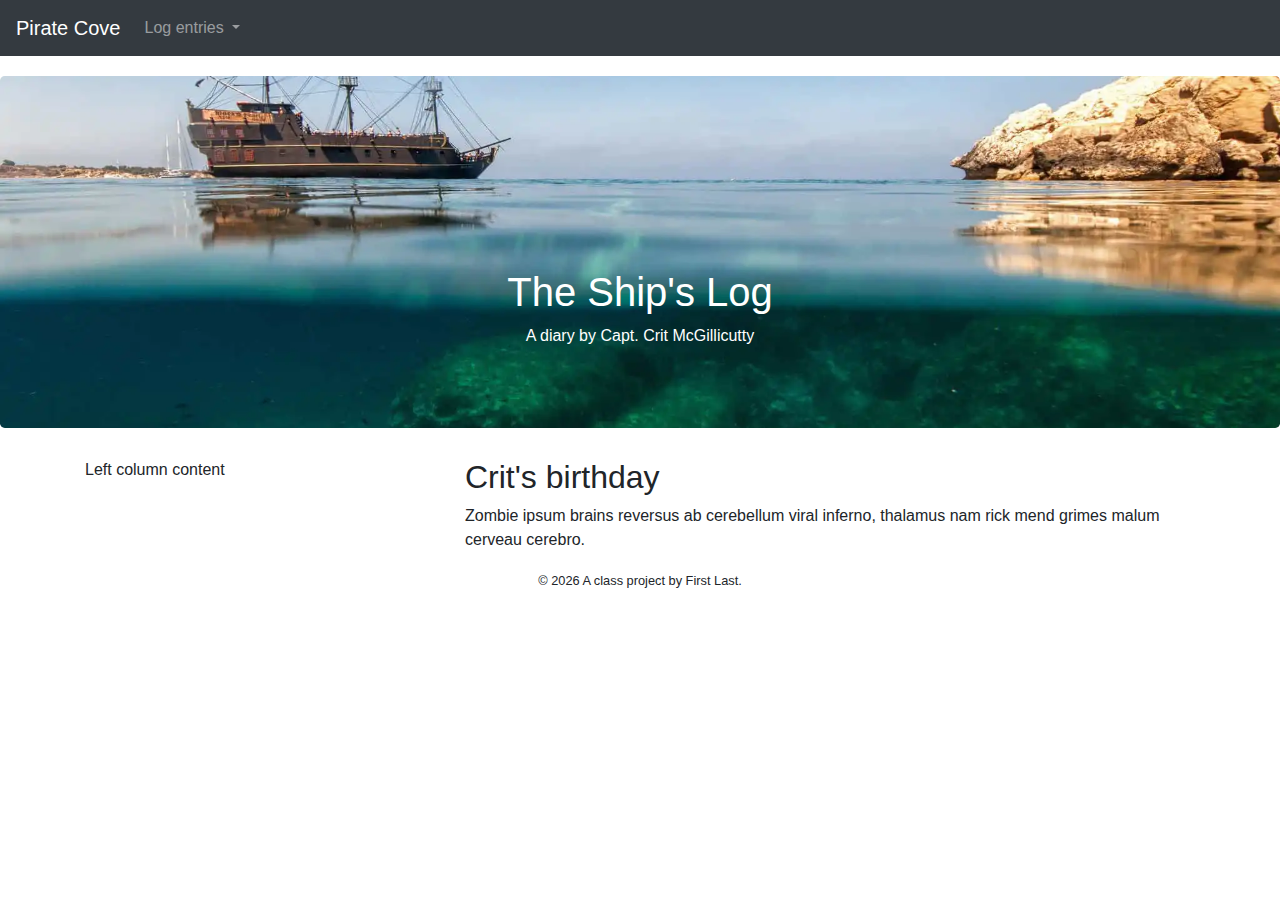
==== docs/2018-10-18.html @ 6e1b01db "in class" ====
<!doctype html>
<html lang="en">
<!-- A Intro to Coding for Journalists class project -->
<head>
  <title>Pirate Cove | Oct. 18, 2018</title> 
  <meta name="description" content="Default description, this is what shows up when you Google a page.">
  <meta charset="utf-8">
  <meta http-equiv="X-UA-Compatible" content="IE=edge" />
  <meta name="viewport" content="width=device-width, initial-scale=1, maximum-scale=1">
  <link rel="stylesheet" href="css/main.css">
</head>
<body>
  <nav class="navbar navbar-expand-lg navbar-dark bg-dark">
  <a class="navbar-brand" href="index.html">Pirate Cove</a>
  <button class="navbar-toggler" type="button" data-toggle="collapse" data-target="#navbarNavDropdown" aria-controls="navbarNavDropdown" aria-expanded="false" aria-label="Toggle navigation">
    <span class="navbar-toggler-icon"></span>
  </button>
  <div class="collapse navbar-collapse" id="navbarNavDropdown">
    <ul class="navbar-nav">
      <li class="nav-item dropdown">
        <a class="nav-link dropdown-toggle" href="#" id="navbarDropdownMenuLink" role="button" data-toggle="dropdown" aria-haspopup="true" aria-expanded="false">
          Log entries
        </a>
        <div class="dropdown-menu" aria-labelledby="navbarDropdownMenuLink">
          <a class="dropdown-item" href="2018-10-18.html">Oct. 18</a>
          <a class="dropdown-item" href="2018-10-19.html">Oct. 19</a>
          <a class="dropdown-item" href="2018-10-20.html">Oct. 20</a>
        </div>
      </li>
    </ul>
  </div>
</nav>

  <div class="jumbotron banner text-center">
  <h1>The Ship's Log</h1>
  <p>A diary by Capt. Crit McGillicutty</p> 
</div>

  
<article class="container">
  <div class="row">
    <div class="col-sm-4 left-rail">
      
  <p>Left column content</p>

    </div>
    <div class="col-sm-8">
      
  <h2>Crit's birthday</h2>
  <p>Zombie ipsum brains reversus ab cerebellum viral inferno, thalamus nam rick mend grimes malum cerveau cerebro.</p>


    </div>
  </div>
</article>


  <p id="legal" class="center-block text-center">
  <small>&copy; <span class="copyright-year"></span>
  A class project by First Last.
</p>


  <script src="js/jquery.js"></script>
  <script src="js/popper.js"></script>
  <script src="js/bootstrap.js"></script>
  <script src="js/scripts.js"></script>
</body>
</html>
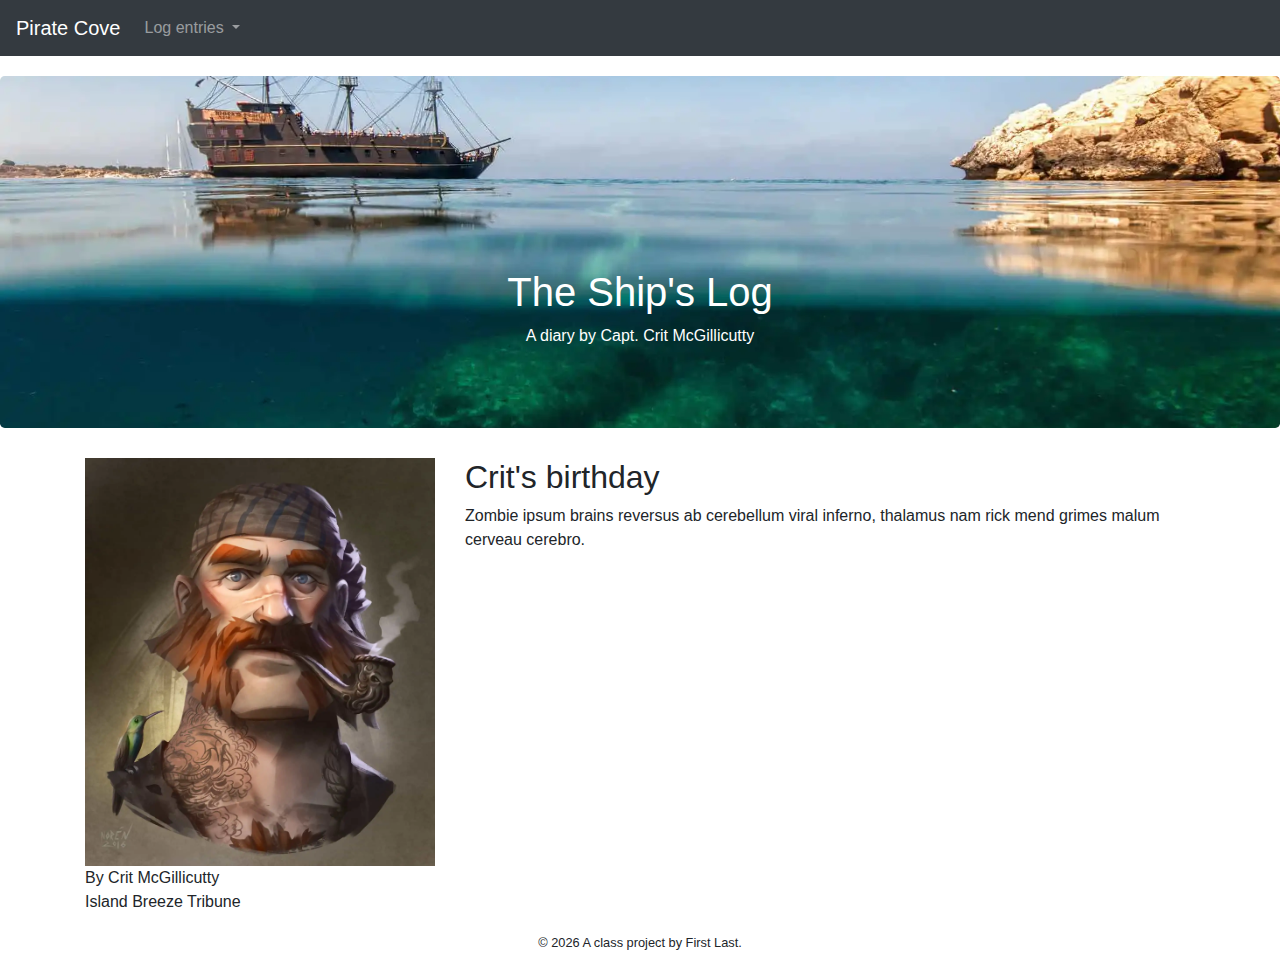
==== commit 15a74796: "in class" ====
--- a/docs/2018-10-18.html
+++ b/docs/2018-10-18.html
@@ -41,8 +41,10 @@
   <div class="row">
     <div class="col-sm-4 left-rail">
       
-  <p>Left column content</p>
-
+        <img src="img/pirate.jpg" alt="pirate character" class="img-fluid">
+        <p class="byline">By Crit McGillicutty<br>
+        <span>Island Breeze Tribune</span></p>
+      
     </div>
     <div class="col-sm-8">
       
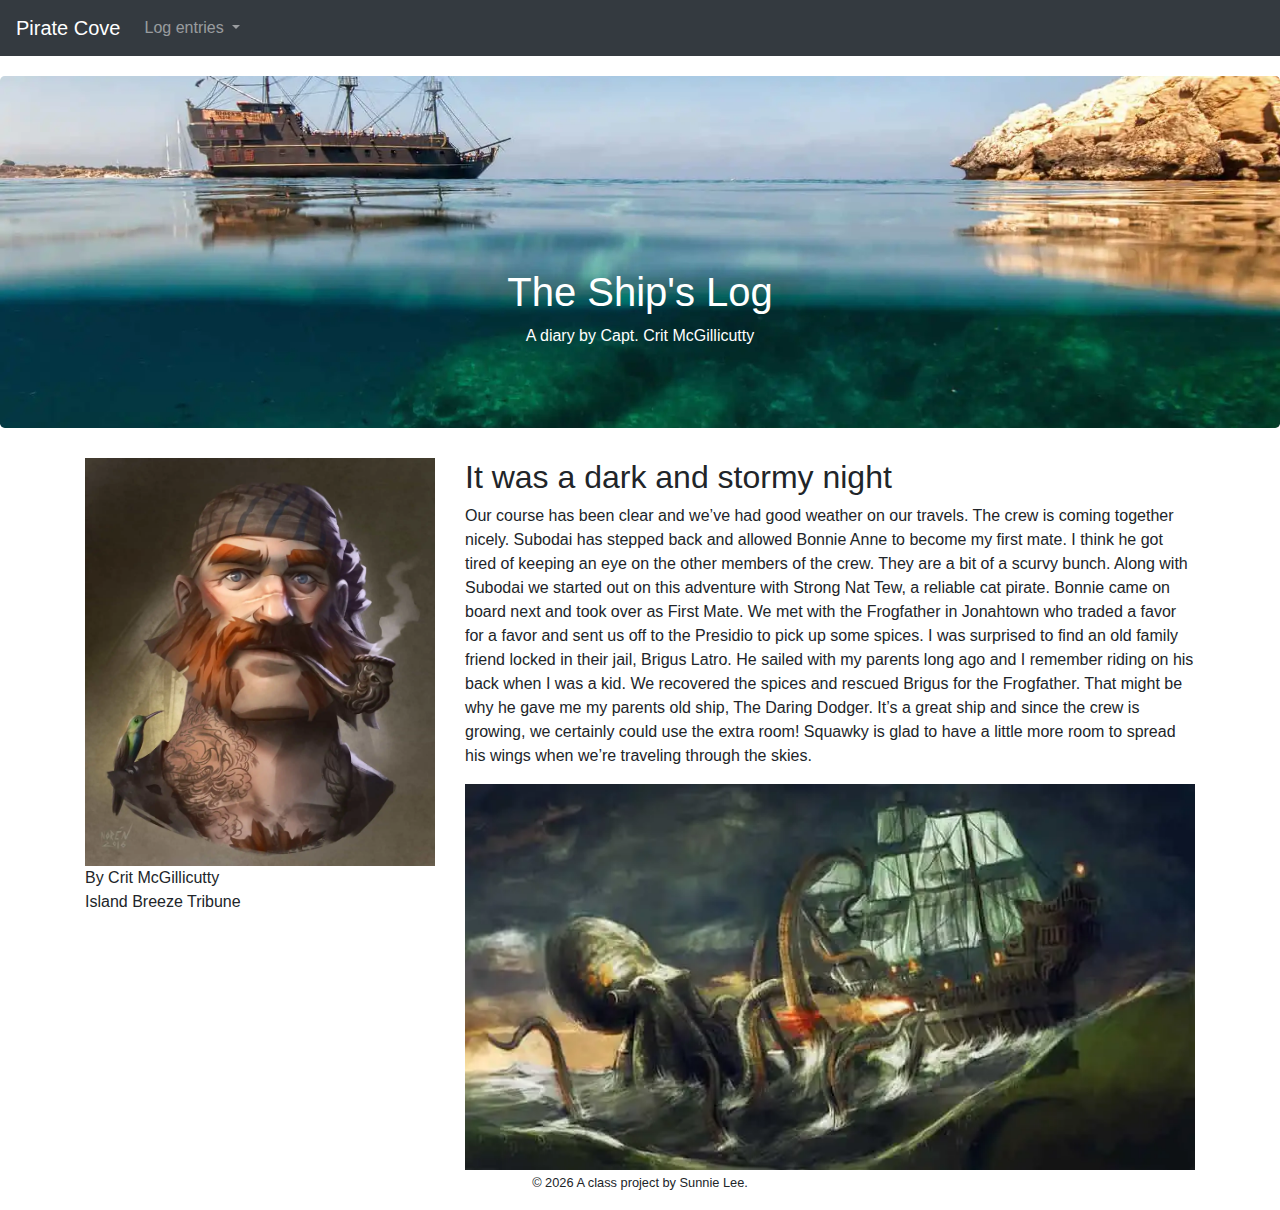
==== commit cb7c286d: "finished" ====
--- a/docs/2018-10-18.html
+++ b/docs/2018-10-18.html
@@ -2,7 +2,7 @@
 <html lang="en">
 <!-- A Intro to Coding for Journalists class project -->
 <head>
-  <title>Pirate Cove | Oct. 18, 2018</title> 
+  <title>Pirate Cove | It was a dark and stormy night</title> 
   <meta name="description" content="Default description, this is what shows up when you Google a page.">
   <meta charset="utf-8">
   <meta http-equiv="X-UA-Compatible" content="IE=edge" />
@@ -48,8 +48,9 @@
     </div>
     <div class="col-sm-8">
       
-  <h2>Crit's birthday</h2>
-  <p>Zombie ipsum brains reversus ab cerebellum viral inferno, thalamus nam rick mend grimes malum cerveau cerebro.</p>
+  <h2>It was a dark and stormy night</h2>
+  <p>Our course has been clear and we’ve had good weather on our travels. The crew is coming together nicely. Subodai has stepped back and allowed Bonnie Anne to become my first mate. I think he got tired of keeping an eye on the other members of the crew. They are a bit of a scurvy bunch. Along with Subodai we started out on this adventure with Strong Nat Tew, a reliable cat pirate. Bonnie came on board next and took over as First Mate. We met with the Frogfather in Jonahtown who traded a favor for a favor and sent us off to the Presidio to pick up some spices. I was surprised to find an old family friend locked in their jail, Brigus Latro. He sailed with my parents long ago and I remember riding on his back when I was a kid. We recovered the spices and rescued Brigus for the Frogfather. That might be why he gave me my parents old ship, The Daring Dodger. It’s a great ship and since the crew is growing, we certainly could use the extra room!  Squawky is glad to have a little more room to spread his wings when we’re traveling through the skies.</p>
+  <img src="img/kraken01.jpg" alt="green kraken" class="img-fluid">
 
 
     </div>
@@ -59,7 +60,7 @@
 
   <p id="legal" class="center-block text-center">
   <small>&copy; <span class="copyright-year"></span>
-  A class project by First Last.
+  A class project by Sunnie Lee.
 </p>
 
 
--- a/docs/css/main.css
+++ b/docs/css/main.css
@@ -4,4 +4,4 @@
  * Copyright 2011-2019 Twitter, Inc.
  * Licensed under MIT (https://github.com/twbs/bootstrap/blob/master/LICENSE)
  */:root{--blue:#007bff;--indigo:#6610f2;--purple:#6f42c1;--pink:#e83e8c;--red:#dc3545;--orange:#fd7e14;--yellow:#ffc107;--green:#28a745;--teal:#20c997;--cyan:#17a2b8;--white:#fff;--gray:#6c757d;--gray-dark:#343a40;--primary:#007bff;--secondary:#6c757d;--success:#28a745;--info:#17a2b8;--warning:#ffc107;--danger:#dc3545;--light:#f8f9fa;--dark:#343a40;--breakpoint-xs:0;--breakpoint-sm:576px;--breakpoint-md:768px;--breakpoint-lg:992px;--breakpoint-xl:1200px;--font-family-sans-serif:-apple-system,BlinkMacSystemFont,"Segoe UI",Roboto,"Helvetica Neue",Arial,"Noto Sans",sans-serif,"Apple Color Emoji","Segoe UI Emoji","Segoe UI Symbol","Noto Color Emoji";--font-family-monospace:SFMono-Regular,Menlo,Monaco,Consolas,"Liberation Mono","Courier New",monospace}*,:after,:before{box-sizing:border-box}html{font-family:sans-serif;line-height:1.15;-webkit-text-size-adjust:100%;-webkit-tap-highlight-color:rgba(0,0,0,0)}article,aside,figcaption,figure,footer,header,hgroup,main,nav,section{display:block}body{margin:0;font-family:-apple-system,BlinkMacSystemFont,Segoe UI,Roboto,Helvetica Neue,Arial,Noto Sans,sans-serif;font-size:1rem;font-weight:400;line-height:1.5;color:#212529;text-align:left;background-color:#fff}[tabindex="-1"]:focus{outline:0!important}hr{box-sizing:content-box;height:0;overflow:visible}h1,h2,h3,h4,h5,h6{margin-top:0;margin-bottom:.5rem}p{margin-top:0;margin-bottom:1rem}abbr[data-original-title],abbr[title]{text-decoration:underline;-webkit-text-decoration:underline dotted;-moz-text-decoration:underline dotted;text-decoration:underline dotted;cursor:help;border-bottom:0;text-decoration-skip-ink:none}address{font-style:normal;line-height:inherit}address,dl,ol,ul{margin-bottom:1rem}dl,ol,ul{margin-top:0}ol ol,ol ul,ul ol,ul ul{margin-bottom:0}dt{font-weight:700}dd{margin-bottom:.5rem;margin-left:0}blockquote{margin:0 0 1rem}b,strong{font-weight:bolder}small{font-size:80%}sub,sup{position:relative;font-size:75%;line-height:0;vertical-align:baseline}sub{bottom:-.25em}sup{top:-.5em}a{color:#007bff;text-decoration:none;background-color:transparent}a:hover{color:#0056b3;text-decoration:underline}a:not([href]):not([tabindex]),a:not([href]):not([tabindex]):focus,a:not([href]):not([tabindex]):hover{color:inherit;text-decoration:none}a:not([href]):not([tabindex]):focus{outline:0}code,kbd,pre,samp{font-family:SFMono-Regular,Menlo,Monaco,Consolas,Liberation Mono,Courier New,monospace;font-size:1em}pre{margin-top:0;margin-bottom:1rem;overflow:auto}figure{margin:0 0 1rem}img{border-style:none}img,svg{vertical-align:middle}svg{overflow:hidden}table{border-collapse:collapse}caption{padding-top:.75rem;padding-bottom:.75rem;color:#6c757d;text-align:left;caption-side:bottom}th{text-align:inherit}label{display:inline-block;margin-bottom:.5rem}button{border-radius:0}button:focus{outline:1px dotted;outline:5px auto -webkit-focus-ring-color}button,input,optgroup,select,textarea{margin:0;font-family:inherit;font-size:inherit;line-height:inherit}button,input{overflow:visible}button,select{text-transform:none}select{word-wrap:normal}[type=button],[type=reset],[type=submit],button{-webkit-appearance:button}[type=button]:not(:disabled),[type=reset]:not(:disabled),[type=submit]:not(:disabled),button:not(:disabled){cursor:pointer}[type=button]::-moz-focus-inner,[type=reset]::-moz-focus-inner,[type=submit]::-moz-focus-inner,button::-moz-focus-inner{padding:0;border-style:none}input[type=checkbox],input[type=radio]{box-sizing:border-box;padding:0}input[type=date],input[type=datetime-local],input[type=month],input[type=time]{-webkit-appearance:listbox}textarea{overflow:auto;resize:vertical}fieldset{min-width:0;padding:0;margin:0;border:0}legend{display:block;width:100%;max-width:100%;padding:0;margin-bottom:.5rem;font-size:1.5rem;line-height:inherit;color:inherit;white-space:normal}progress{vertical-align:baseline}[type=number]::-webkit-inner-spin-button,[type=number]::-webkit-outer-spin-button{height:auto}[type=search]{outline-offset:-2px;-webkit-appearance:none}[type=search]::-webkit-search-decoration{-webkit-appearance:none}::-webkit-file-upload-button{font:inherit;-webkit-appearance:button}output{display:inline-block}summary{display:list-item;cursor:pointer}template{display:none}[hidden]{display:none!important}.h1,.h2,.h3,.h4,.h5,.h6,h1,h2,h3,h4,h5,h6{margin-bottom:.5rem;font-weight:500;line-height:1.2}.h1,h1{font-size:2.5rem}.h2,h2{font-size:2rem}.h3,h3{font-size:1.75rem}.h4,h4{font-size:1.5rem}.h5,h5{font-size:1.25rem}.h6,h6{font-size:1rem}.lead{font-size:1.25rem;font-weight:300}.display-1{font-size:6rem}.display-1,.display-2{font-weight:300;line-height:1.2}.display-2{font-size:5.5rem}.display-3{font-size:4.5rem}.display-3,.display-4{font-weight:300;line-height:1.2}.display-4{font-size:3.5rem}hr{margin-top:1rem;margin-bottom:1rem;border:0;border-top:1px solid rgba(0,0,0,.1)}.small,small{font-size:80%;font-weight:400}.mark,mark{padding:.2em;background-color:#fcf8e3}.list-inline,.list-unstyled{padding-left:0;list-style:none}.list-inline-item{display:inline-block}.list-inline-item:not(:last-child){margin-right:.5rem}.initialism{font-size:90%;text-transform:uppercase}.blockquote{margin-bottom:1rem;font-size:1.25rem}.blockquote-footer{display:block;font-size:80%;color:#6c757d}.blockquote-footer:before{content:"\2014\00A0"}.img-fluid,.img-thumbnail{max-width:100%;height:auto}.img-thumbnail{padding:.25rem;background-color:#fff;border:1px solid #dee2e6;border-radius:.25rem}.figure{display:inline-block}.figure-img{margin-bottom:.5rem;line-height:1}.figure-caption{font-size:90%;color:#6c757d}code{font-size:87.5%;color:#e83e8c;word-break:break-word}a>code{color:inherit}kbd{padding:.2rem .4rem;font-size:87.5%;color:#fff;background-color:#212529;border-radius:.2rem}kbd kbd{padding:0;font-size:100%;font-weight:700}pre{display:block;font-size:87.5%;color:#212529}pre code{font-size:inherit;color:inherit;word-break:normal}.pre-scrollable{max-height:340px;overflow-y:scroll}.container{width:100%;padding-right:15px;padding-left:15px;margin-right:auto;margin-left:auto}@media (min-width:576px){.container{max-width:540px}}@media (min-width:768px){.container{max-width:720px}}@media (min-width:992px){.container{max-width:960px}}@media (min-width:1200px){.container{max-width:1140px}}.container-fluid{width:100%;padding-right:15px;padding-left:15px;margin-right:auto;margin-left:auto}.row{display:-ms-flexbox;display:flex;-ms-flex-wrap:wrap;flex-wrap:wrap;margin-right:-15px;margin-left:-15px}.no-gutters{margin-right:0;margin-left:0}.no-gutters>.col,.no-gutters>[class*=col-]{padding-right:0;padding-left:0}.col,.col-1,.col-2,.col-3,.col-4,.col-5,.col-6,.col-7,.col-8,.col-9,.col-10,.col-11,.col-12,.col-auto,.col-lg,.col-lg-1,.col-lg-2,.col-lg-3,.col-lg-4,.col-lg-5,.col-lg-6,.col-lg-7,.col-lg-8,.col-lg-9,.col-lg-10,.col-lg-11,.col-lg-12,.col-lg-auto,.col-md,.col-md-1,.col-md-2,.col-md-3,.col-md-4,.col-md-5,.col-md-6,.col-md-7,.col-md-8,.col-md-9,.col-md-10,.col-md-11,.col-md-12,.col-md-auto,.col-sm,.col-sm-1,.col-sm-2,.col-sm-3,.col-sm-4,.col-sm-5,.col-sm-6,.col-sm-7,.col-sm-8,.col-sm-9,.col-sm-10,.col-sm-11,.col-sm-12,.col-sm-auto,.col-xl,.col-xl-1,.col-xl-2,.col-xl-3,.col-xl-4,.col-xl-5,.col-xl-6,.col-xl-7,.col-xl-8,.col-xl-9,.col-xl-10,.col-xl-11,.col-xl-12,.col-xl-auto{position:relative;width:100%;padding-right:15px;padding-left:15px}.col{-ms-flex-preferred-size:0;flex-basis:0;-ms-flex-positive:1;flex-grow:1;max-width:100%}.col-auto{-ms-flex:0 0 auto;flex:0 0 auto;width:auto;max-width:100%}.col-1{-ms-flex:0 0 8.33333%;flex:0 0 8.33333%;max-width:8.33333%}.col-2{-ms-flex:0 0 16.66667%;flex:0 0 16.66667%;max-width:16.66667%}.col-3{-ms-flex:0 0 25%;flex:0 0 25%;max-width:25%}.col-4{-ms-flex:0 0 33.33333%;flex:0 0 33.33333%;max-width:33.33333%}.col-5{-ms-flex:0 0 41.66667%;flex:0 0 41.66667%;max-width:41.66667%}.col-6{-ms-flex:0 0 50%;flex:0 0 50%;max-width:50%}.col-7{-ms-flex:0 0 58.33333%;flex:0 0 58.33333%;max-width:58.33333%}.col-8{-ms-flex:0 0 66.66667%;flex:0 0 66.66667%;max-width:66.66667%}.col-9{-ms-flex:0 0 75%;flex:0 0 75%;max-width:75%}.col-10{-ms-flex:0 0 83.33333%;flex:0 0 83.33333%;max-width:83.33333%}.col-11{-ms-flex:0 0 91.66667%;flex:0 0 91.66667%;max-width:91.66667%}.col-12{-ms-flex:0 0 100%;flex:0 0 100%;max-width:100%}.order-first{-ms-flex-order:-1;order:-1}.order-last{-ms-flex-order:13;order:13}.order-0{-ms-flex-order:0;order:0}.order-1{-ms-flex-order:1;order:1}.order-2{-ms-flex-order:2;order:2}.order-3{-ms-flex-order:3;order:3}.order-4{-ms-flex-order:4;order:4}.order-5{-ms-flex-order:5;order:5}.order-6{-ms-flex-order:6;order:6}.order-7{-ms-flex-order:7;order:7}.order-8{-ms-flex-order:8;order:8}.order-9{-ms-flex-order:9;order:9}.order-10{-ms-flex-order:10;order:10}.order-11{-ms-flex-order:11;order:11}.order-12{-ms-flex-order:12;order:12}.offset-1{margin-left:8.33333%}.offset-2{margin-left:16.66667%}.offset-3{margin-left:25%}.offset-4{margin-left:33.33333%}.offset-5{margin-left:41.66667%}.offset-6{margin-left:50%}.offset-7{margin-left:58.33333%}.offset-8{margin-left:66.66667%}.offset-9{margin-left:75%}.offset-10{margin-left:83.33333%}.offset-11{margin-left:91.66667%}@media (min-width:576px){.col-sm{-ms-flex-preferred-size:0;flex-basis:0;-ms-flex-positive:1;flex-grow:1;max-width:100%}.col-sm-auto{-ms-flex:0 0 auto;flex:0 0 auto;width:auto;max-width:100%}.col-sm-1{-ms-flex:0 0 8.33333%;flex:0 0 8.33333%;max-width:8.33333%}.col-sm-2{-ms-flex:0 0 16.66667%;flex:0 0 16.66667%;max-width:16.66667%}.col-sm-3{-ms-flex:0 0 25%;flex:0 0 25%;max-width:25%}.col-sm-4{-ms-flex:0 0 33.33333%;flex:0 0 33.33333%;max-width:33.33333%}.col-sm-5{-ms-flex:0 0 41.66667%;flex:0 0 41.66667%;max-width:41.66667%}.col-sm-6{-ms-flex:0 0 50%;flex:0 0 50%;max-width:50%}.col-sm-7{-ms-flex:0 0 58.33333%;flex:0 0 58.33333%;max-width:58.33333%}.col-sm-8{-ms-flex:0 0 66.66667%;flex:0 0 66.66667%;max-width:66.66667%}.col-sm-9{-ms-flex:0 0 75%;flex:0 0 75%;max-width:75%}.col-sm-10{-ms-flex:0 0 83.33333%;flex:0 0 83.33333%;max-width:83.33333%}.col-sm-11{-ms-flex:0 0 91.66667%;flex:0 0 91.66667%;max-width:91.66667%}.col-sm-12{-ms-flex:0 0 100%;flex:0 0 100%;max-width:100%}.order-sm-first{-ms-flex-order:-1;order:-1}.order-sm-last{-ms-flex-order:13;order:13}.order-sm-0{-ms-flex-order:0;order:0}.order-sm-1{-ms-flex-order:1;order:1}.order-sm-2{-ms-flex-order:2;order:2}.order-sm-3{-ms-flex-order:3;order:3}.order-sm-4{-ms-flex-order:4;order:4}.order-sm-5{-ms-flex-order:5;order:5}.order-sm-6{-ms-flex-order:6;order:6}.order-sm-7{-ms-flex-order:7;order:7}.order-sm-8{-ms-flex-order:8;order:8}.order-sm-9{-ms-flex-order:9;order:9}.order-sm-10{-ms-flex-order:10;order:10}.order-sm-11{-ms-flex-order:11;order:11}.order-sm-12{-ms-flex-order:12;order:12}.offset-sm-0{margin-left:0}.offset-sm-1{margin-left:8.33333%}.offset-sm-2{margin-left:16.66667%}.offset-sm-3{margin-left:25%}.offset-sm-4{margin-left:33.33333%}.offset-sm-5{margin-left:41.66667%}.offset-sm-6{margin-left:50%}.offset-sm-7{margin-left:58.33333%}.offset-sm-8{margin-left:66.66667%}.offset-sm-9{margin-left:75%}.offset-sm-10{margin-left:83.33333%}.offset-sm-11{margin-left:91.66667%}}@media (min-width:768px){.col-md{-ms-flex-preferred-size:0;flex-basis:0;-ms-flex-positive:1;flex-grow:1;max-width:100%}.col-md-auto{-ms-flex:0 0 auto;flex:0 0 auto;width:auto;max-width:100%}.col-md-1{-ms-flex:0 0 8.33333%;flex:0 0 8.33333%;max-width:8.33333%}.col-md-2{-ms-flex:0 0 16.66667%;flex:0 0 16.66667%;max-width:16.66667%}.col-md-3{-ms-flex:0 0 25%;flex:0 0 25%;max-width:25%}.col-md-4{-ms-flex:0 0 33.33333%;flex:0 0 33.33333%;max-width:33.33333%}.col-md-5{-ms-flex:0 0 41.66667%;flex:0 0 41.66667%;max-width:41.66667%}.col-md-6{-ms-flex:0 0 50%;flex:0 0 50%;max-width:50%}.col-md-7{-ms-flex:0 0 58.33333%;flex:0 0 58.33333%;max-width:58.33333%}.col-md-8{-ms-flex:0 0 66.66667%;flex:0 0 66.66667%;max-width:66.66667%}.col-md-9{-ms-flex:0 0 75%;flex:0 0 75%;max-width:75%}.col-md-10{-ms-flex:0 0 83.33333%;flex:0 0 83.33333%;max-width:83.33333%}.col-md-11{-ms-flex:0 0 91.66667%;flex:0 0 91.66667%;max-width:91.66667%}.col-md-12{-ms-flex:0 0 100%;flex:0 0 100%;max-width:100%}.order-md-first{-ms-flex-order:-1;order:-1}.order-md-last{-ms-flex-order:13;order:13}.order-md-0{-ms-flex-order:0;order:0}.order-md-1{-ms-flex-order:1;order:1}.order-md-2{-ms-flex-order:2;order:2}.order-md-3{-ms-flex-order:3;order:3}.order-md-4{-ms-flex-order:4;order:4}.order-md-5{-ms-flex-order:5;order:5}.order-md-6{-ms-flex-order:6;order:6}.order-md-7{-ms-flex-order:7;order:7}.order-md-8{-ms-flex-order:8;order:8}.order-md-9{-ms-flex-order:9;order:9}.order-md-10{-ms-flex-order:10;order:10}.order-md-11{-ms-flex-order:11;order:11}.order-md-12{-ms-flex-order:12;order:12}.offset-md-0{margin-left:0}.offset-md-1{margin-left:8.33333%}.offset-md-2{margin-left:16.66667%}.offset-md-3{margin-left:25%}.offset-md-4{margin-left:33.33333%}.offset-md-5{margin-left:41.66667%}.offset-md-6{margin-left:50%}.offset-md-7{margin-left:58.33333%}.offset-md-8{margin-left:66.66667%}.offset-md-9{margin-left:75%}.offset-md-10{margin-left:83.33333%}.offset-md-11{margin-left:91.66667%}}@media (min-width:992px){.col-lg{-ms-flex-preferred-size:0;flex-basis:0;-ms-flex-positive:1;flex-grow:1;max-width:100%}.col-lg-auto{-ms-flex:0 0 auto;flex:0 0 auto;width:auto;max-width:100%}.col-lg-1{-ms-flex:0 0 8.33333%;flex:0 0 8.33333%;max-width:8.33333%}.col-lg-2{-ms-flex:0 0 16.66667%;flex:0 0 16.66667%;max-width:16.66667%}.col-lg-3{-ms-flex:0 0 25%;flex:0 0 25%;max-width:25%}.col-lg-4{-ms-flex:0 0 33.33333%;flex:0 0 33.33333%;max-width:33.33333%}.col-lg-5{-ms-flex:0 0 41.66667%;flex:0 0 41.66667%;max-width:41.66667%}.col-lg-6{-ms-flex:0 0 50%;flex:0 0 50%;max-width:50%}.col-lg-7{-ms-flex:0 0 58.33333%;flex:0 0 58.33333%;max-width:58.33333%}.col-lg-8{-ms-flex:0 0 66.66667%;flex:0 0 66.66667%;max-width:66.66667%}.col-lg-9{-ms-flex:0 0 75%;flex:0 0 75%;max-width:75%}.col-lg-10{-ms-flex:0 0 83.33333%;flex:0 0 83.33333%;max-width:83.33333%}.col-lg-11{-ms-flex:0 0 91.66667%;flex:0 0 91.66667%;max-width:91.66667%}.col-lg-12{-ms-flex:0 0 100%;flex:0 0 100%;max-width:100%}.order-lg-first{-ms-flex-order:-1;order:-1}.order-lg-last{-ms-flex-order:13;order:13}.order-lg-0{-ms-flex-order:0;order:0}.order-lg-1{-ms-flex-order:1;order:1}.order-lg-2{-ms-flex-order:2;order:2}.order-lg-3{-ms-flex-order:3;order:3}.order-lg-4{-ms-flex-order:4;order:4}.order-lg-5{-ms-flex-order:5;order:5}.order-lg-6{-ms-flex-order:6;order:6}.order-lg-7{-ms-flex-order:7;order:7}.order-lg-8{-ms-flex-order:8;order:8}.order-lg-9{-ms-flex-order:9;order:9}.order-lg-10{-ms-flex-order:10;order:10}.order-lg-11{-ms-flex-order:11;order:11}.order-lg-12{-ms-flex-order:12;order:12}.offset-lg-0{margin-left:0}.offset-lg-1{margin-left:8.33333%}.offset-lg-2{margin-left:16.66667%}.offset-lg-3{margin-left:25%}.offset-lg-4{margin-left:33.33333%}.offset-lg-5{margin-left:41.66667%}.offset-lg-6{margin-left:50%}.offset-lg-7{margin-left:58.33333%}.offset-lg-8{margin-left:66.66667%}.offset-lg-9{margin-left:75%}.offset-lg-10{margin-left:83.33333%}.offset-lg-11{margin-left:91.66667%}}@media (min-width:1200px){.col-xl{-ms-flex-preferred-size:0;flex-basis:0;-ms-flex-positive:1;flex-grow:1;max-width:100%}.col-xl-auto{-ms-flex:0 0 auto;flex:0 0 auto;width:auto;max-width:100%}.col-xl-1{-ms-flex:0 0 8.33333%;flex:0 0 8.33333%;max-width:8.33333%}.col-xl-2{-ms-flex:0 0 16.66667%;flex:0 0 16.66667%;max-width:16.66667%}.col-xl-3{-ms-flex:0 0 25%;flex:0 0 25%;max-width:25%}.col-xl-4{-ms-flex:0 0 33.33333%;flex:0 0 33.33333%;max-width:33.33333%}.col-xl-5{-ms-flex:0 0 41.66667%;flex:0 0 41.66667%;max-width:41.66667%}.col-xl-6{-ms-flex:0 0 50%;flex:0 0 50%;max-width:50%}.col-xl-7{-ms-flex:0 0 58.33333%;flex:0 0 58.33333%;max-width:58.33333%}.col-xl-8{-ms-flex:0 0 66.66667%;flex:0 0 66.66667%;max-width:66.66667%}.col-xl-9{-ms-flex:0 0 75%;flex:0 0 75%;max-width:75%}.col-xl-10{-ms-flex:0 0 83.33333%;flex:0 0 83.33333%;max-width:83.33333%}.col-xl-11{-ms-flex:0 0 91.66667%;flex:0 0 91.66667%;max-width:91.66667%}.col-xl-12{-ms-flex:0 0 100%;flex:0 0 100%;max-width:100%}.order-xl-first{-ms-flex-order:-1;order:-1}.order-xl-last{-ms-flex-order:13;order:13}.order-xl-0{-ms-flex-order:0;order:0}.order-xl-1{-ms-flex-order:1;order:1}.order-xl-2{-ms-flex-order:2;order:2}.order-xl-3{-ms-flex-order:3;order:3}.order-xl-4{-ms-flex-order:4;order:4}.order-xl-5{-ms-flex-order:5;order:5}.order-xl-6{-ms-flex-order:6;order:6}.order-xl-7{-ms-flex-order:7;order:7}.order-xl-8{-ms-flex-order:8;order:8}.order-xl-9{-ms-flex-order:9;order:9}.order-xl-10{-ms-flex-order:10;order:10}.order-xl-11{-ms-flex-order:11;order:11}.order-xl-12{-ms-flex-order:12;order:12}.offset-xl-0{margin-left:0}.offset-xl-1{margin-left:8.33333%}.offset-xl-2{margin-left:16.66667%}.offset-xl-3{margin-left:25%}.offset-xl-4{margin-left:33.33333%}.offset-xl-5{margin-left:41.66667%}.offset-xl-6{margin-left:50%}.offset-xl-7{margin-left:58.33333%}.offset-xl-8{margin-left:66.66667%}.offset-xl-9{margin-left:75%}.offset-xl-10{margin-left:83.33333%}.offset-xl-11{margin-left:91.66667%}}.table{width:100%;margin-bottom:1rem;color:#212529}.table td,.table th{padding:.75rem;vertical-align:top;border-top:1px solid #dee2e6}.table thead th{vertical-align:bottom;border-bottom:2px solid #dee2e6}.table tbody+tbody{border-top:2px solid #dee2e6}.table-sm td,.table-sm th{padding:.3rem}.table-bordered,.table-bordered td,.table-bordered th{border:1px solid #dee2e6}.table-bordered thead td,.table-bordered thead th{border-bottom-width:2px}.table-borderless tbody+tbody,.table-borderless td,.table-borderless th,.table-borderless thead th{border:0}.table-striped tbody tr:nth-of-type(odd){background-color:rgba(0,0,0,.05)}.table-hover tbody tr:hover{color:#212529;background-color:rgba(0,0,0,.075)}.table-primary,.table-primary>td,.table-primary>th{background-color:#b8daff}.table-primary tbody+tbody,.table-primary td,.table-primary th,.table-primary thead th{border-color:#7abaff}.table-hover .table-primary:hover,.table-hover .table-primary:hover>td,.table-hover .table-primary:hover>th{background-color:#9fcdff}.table-secondary,.table-secondary>td,.table-secondary>th{background-color:#d6d8db}.table-secondary tbody+tbody,.table-secondary td,.table-secondary th,.table-secondary thead th{border-color:#b3b7bb}.table-hover .table-secondary:hover,.table-hover .table-secondary:hover>td,.table-hover .table-secondary:hover>th{background-color:#c8cbcf}.table-success,.table-success>td,.table-success>th{background-color:#c3e6cb}.table-success tbody+tbody,.table-success td,.table-success th,.table-success thead th{border-color:#8fd19e}.table-hover .table-success:hover,.table-hover .table-success:hover>td,.table-hover .table-success:hover>th{background-color:#b1dfbb}.table-info,.table-info>td,.table-info>th{background-color:#bee5eb}.table-info tbody+tbody,.table-info td,.table-info th,.table-info thead th{border-color:#86cfda}.table-hover .table-info:hover,.table-hover .table-info:hover>td,.table-hover .table-info:hover>th{background-color:#abdde5}.table-warning,.table-warning>td,.table-warning>th{background-color:#ffeeba}.table-warning tbody+tbody,.table-warning td,.table-warning th,.table-warning thead th{border-color:#ffdf7e}.table-hover .table-warning:hover,.table-hover .table-warning:hover>td,.table-hover .table-warning:hover>th{background-color:#ffe8a1}.table-danger,.table-danger>td,.table-danger>th{background-color:#f5c6cb}.table-danger tbody+tbody,.table-danger td,.table-danger th,.table-danger thead th{border-color:#ed969e}.table-hover .table-danger:hover,.table-hover .table-danger:hover>td,.table-hover .table-danger:hover>th{background-color:#f1b0b7}.table-light,.table-light>td,.table-light>th{background-color:#fdfdfe}.table-light tbody+tbody,.table-light td,.table-light th,.table-light thead th{border-color:#fbfcfc}.table-hover .table-light:hover,.table-hover .table-light:hover>td,.table-hover .table-light:hover>th{background-color:#ececf6}.table-dark,.table-dark>td,.table-dark>th{background-color:#c6c8ca}.table-dark tbody+tbody,.table-dark td,.table-dark th,.table-dark thead th{border-color:#95999c}.table-hover .table-dark:hover,.table-hover .table-dark:hover>td,.table-hover .table-dark:hover>th{background-color:#b9bbbe}.table-active,.table-active>td,.table-active>th,.table-hover .table-active:hover,.table-hover .table-active:hover>td,.table-hover .table-active:hover>th{background-color:rgba(0,0,0,.075)}.table .thead-dark th{color:#fff;background-color:#343a40;border-color:#454d55}.table .thead-light th{color:#495057;background-color:#e9ecef;border-color:#dee2e6}.table-dark{color:#fff;background-color:#343a40}.table-dark td,.table-dark th,.table-dark thead th{border-color:#454d55}.table-dark.table-bordered{border:0}.table-dark.table-striped tbody tr:nth-of-type(odd){background-color:hsla(0,0%,100%,.05)}.table-dark.table-hover tbody tr:hover{color:#fff;background-color:hsla(0,0%,100%,.075)}@media (max-width:575.98px){.table-responsive-sm{display:block;width:100%;overflow-x:auto;-webkit-overflow-scrolling:touch}.table-responsive-sm>.table-bordered{border:0}}@media (max-width:767.98px){.table-responsive-md{display:block;width:100%;overflow-x:auto;-webkit-overflow-scrolling:touch}.table-responsive-md>.table-bordered{border:0}}@media (max-width:991.98px){.table-responsive-lg{display:block;width:100%;overflow-x:auto;-webkit-overflow-scrolling:touch}.table-responsive-lg>.table-bordered{border:0}}@media (max-width:1199.98px){.table-responsive-xl{display:block;width:100%;overflow-x:auto;-webkit-overflow-scrolling:touch}.table-responsive-xl>.table-bordered{border:0}}.table-responsive{display:block;width:100%;overflow-x:auto;-webkit-overflow-scrolling:touch}.table-responsive>.table-bordered{border:0}.form-control{display:block;width:100%;height:calc(1.5em + .75rem + 2px);padding:.375rem .75rem;font-size:1rem;font-weight:400;line-height:1.5;color:#495057;background-color:#fff;background-clip:padding-box;border:1px solid #ced4da;border-radius:.25rem;transition:border-color .15s ease-in-out,box-shadow .15s ease-in-out}@media (prefers-reduced-motion:reduce){.form-control{transition:none}}.form-control::-ms-expand{background-color:transparent;border:0}.form-control:focus{color:#495057;background-color:#fff;border-color:#80bdff;outline:0;box-shadow:0 0 0 .2rem rgba(0,123,255,.25)}.form-control::-webkit-input-placeholder{color:#6c757d;opacity:1}.form-control::-moz-placeholder{color:#6c757d;opacity:1}.form-control:-ms-input-placeholder,.form-control::-ms-input-placeholder{color:#6c757d;opacity:1}.form-control::placeholder{color:#6c757d;opacity:1}.form-control:disabled,.form-control[readonly]{background-color:#e9ecef;opacity:1}select.form-control:focus::-ms-value{color:#495057;background-color:#fff}.form-control-file,.form-control-range{display:block;width:100%}.col-form-label{padding-top:calc(.375rem + 1px);padding-bottom:calc(.375rem + 1px);margin-bottom:0;font-size:inherit;line-height:1.5}.col-form-label-lg{padding-top:calc(.5rem + 1px);padding-bottom:calc(.5rem + 1px);font-size:1.25rem;line-height:1.5}.col-form-label-sm{padding-top:calc(.25rem + 1px);padding-bottom:calc(.25rem + 1px);font-size:.875rem;line-height:1.5}.form-control-plaintext{display:block;width:100%;padding-top:.375rem;padding-bottom:.375rem;margin-bottom:0;line-height:1.5;color:#212529;background-color:transparent;border:solid transparent;border-width:1px 0}.form-control-plaintext.form-control-lg,.form-control-plaintext.form-control-sm{padding-right:0;padding-left:0}.form-control-sm{height:calc(1.5em + .5rem + 2px);padding:.25rem .5rem;font-size:.875rem;line-height:1.5;border-radius:.2rem}.form-control-lg{height:calc(1.5em + 1rem + 2px);padding:.5rem 1rem;font-size:1.25rem;line-height:1.5;border-radius:.3rem}select.form-control[multiple],select.form-control[size],textarea.form-control{height:auto}.form-group{margin-bottom:1rem}.form-text{display:block;margin-top:.25rem}.form-row{display:-ms-flexbox;display:flex;-ms-flex-wrap:wrap;flex-wrap:wrap;margin-right:-5px;margin-left:-5px}.form-row>.col,.form-row>[class*=col-]{padding-right:5px;padding-left:5px}.form-check{position:relative;display:block;padding-left:1.25rem}.form-check-input{position:absolute;margin-top:.3rem;margin-left:-1.25rem}.form-check-input:disabled~.form-check-label{color:#6c757d}.form-check-label{margin-bottom:0}.form-check-inline{display:-ms-inline-flexbox;display:inline-flex;-ms-flex-align:center;align-items:center;padding-left:0;margin-right:.75rem}.form-check-inline .form-check-input{position:static;margin-top:0;margin-right:.3125rem;margin-left:0}.valid-feedback{display:none;width:100%;margin-top:.25rem;font-size:80%;color:#28a745}.valid-tooltip{position:absolute;top:100%;z-index:5;display:none;max-width:100%;padding:.25rem .5rem;margin-top:.1rem;font-size:.875rem;line-height:1.5;color:#fff;background-color:rgba(40,167,69,.9);border-radius:.25rem}.form-control.is-valid,.was-validated .form-control:valid{border-color:#28a745;padding-right:calc(1.5em + .75rem);background-image:url("data:image/svg+xml;charset=utf-8,%3Csvg xmlns='http://www.w3.org/2000/svg' viewBox='0 0 8 8'%3E%3Cpath fill='%2328a745' d='M2.3 6.73L.6 4.53c-.4-1.04.46-1.4 1.1-.8l1.1 1.4 3.4-3.8c.6-.63 1.6-.27 1.2.7l-4 4.6c-.43.5-.8.4-1.1.1z'/%3E%3C/svg%3E");background-repeat:no-repeat;background-position:100% calc(.375em + .1875rem);background-size:calc(.75em + .375rem) calc(.75em + .375rem)}.form-control.is-valid:focus,.was-validated .form-control:valid:focus{border-color:#28a745;box-shadow:0 0 0 .2rem rgba(40,167,69,.25)}.form-control.is-valid~.valid-feedback,.form-control.is-valid~.valid-tooltip,.was-validated .form-control:valid~.valid-feedback,.was-validated .form-control:valid~.valid-tooltip{display:block}.was-validated textarea.form-control:valid,textarea.form-control.is-valid{padding-right:calc(1.5em + .75rem);background-position:top calc(.375em + .1875rem) right calc(.375em + .1875rem)}.custom-select.is-valid,.was-validated .custom-select:valid{border-color:#28a745;padding-right:calc((1em + .75rem) * 3 / 4 + 1.75rem);background:url("data:image/svg+xml;charset=utf-8,%3Csvg xmlns='http://www.w3.org/2000/svg' viewBox='0 0 4 5'%3E%3Cpath fill='%23343a40' d='M2 0L0 2h4zm0 5L0 3h4z'/%3E%3C/svg%3E") no-repeat right .75rem center/8px 10px,url("data:image/svg+xml;charset=utf-8,%3Csvg xmlns='http://www.w3.org/2000/svg' viewBox='0 0 8 8'%3E%3Cpath fill='%2328a745' d='M2.3 6.73L.6 4.53c-.4-1.04.46-1.4 1.1-.8l1.1 1.4 3.4-3.8c.6-.63 1.6-.27 1.2.7l-4 4.6c-.43.5-.8.4-1.1.1z'/%3E%3C/svg%3E") #fff no-repeat center right 1.75rem/calc(.75em + .375rem) calc(.75em + .375rem)}.custom-select.is-valid:focus,.was-validated .custom-select:valid:focus{border-color:#28a745;box-shadow:0 0 0 .2rem rgba(40,167,69,.25)}.custom-select.is-valid~.valid-feedback,.custom-select.is-valid~.valid-tooltip,.form-control-file.is-valid~.valid-feedback,.form-control-file.is-valid~.valid-tooltip,.was-validated .custom-select:valid~.valid-feedback,.was-validated .custom-select:valid~.valid-tooltip,.was-validated .form-control-file:valid~.valid-feedback,.was-validated .form-control-file:valid~.valid-tooltip{display:block}.form-check-input.is-valid~.form-check-label,.was-validated .form-check-input:valid~.form-check-label{color:#28a745}.form-check-input.is-valid~.valid-feedback,.form-check-input.is-valid~.valid-tooltip,.was-validated .form-check-input:valid~.valid-feedback,.was-validated .form-check-input:valid~.valid-tooltip{display:block}.custom-control-input.is-valid~.custom-control-label,.was-validated .custom-control-input:valid~.custom-control-label{color:#28a745}.custom-control-input.is-valid~.custom-control-label:before,.was-validated .custom-control-input:valid~.custom-control-label:before{border-color:#28a745}.custom-control-input.is-valid~.valid-feedback,.custom-control-input.is-valid~.valid-tooltip,.was-validated .custom-control-input:valid~.valid-feedback,.was-validated .custom-control-input:valid~.valid-tooltip{display:block}.custom-control-input.is-valid:checked~.custom-control-label:before,.was-validated .custom-control-input:valid:checked~.custom-control-label:before{border-color:#34ce57;background-color:#34ce57}.custom-control-input.is-valid:focus~.custom-control-label:before,.was-validated .custom-control-input:valid:focus~.custom-control-label:before{box-shadow:0 0 0 .2rem rgba(40,167,69,.25)}.custom-control-input.is-valid:focus:not(:checked)~.custom-control-label:before,.custom-file-input.is-valid~.custom-file-label,.was-validated .custom-control-input:valid:focus:not(:checked)~.custom-control-label:before,.was-validated .custom-file-input:valid~.custom-file-label{border-color:#28a745}.custom-file-input.is-valid~.valid-feedback,.custom-file-input.is-valid~.valid-tooltip,.was-validated .custom-file-input:valid~.valid-feedback,.was-validated .custom-file-input:valid~.valid-tooltip{display:block}.custom-file-input.is-valid:focus~.custom-file-label,.was-validated .custom-file-input:valid:focus~.custom-file-label{border-color:#28a745;box-shadow:0 0 0 .2rem rgba(40,167,69,.25)}.invalid-feedback{display:none;width:100%;margin-top:.25rem;font-size:80%;color:#dc3545}.invalid-tooltip{position:absolute;top:100%;z-index:5;display:none;max-width:100%;padding:.25rem .5rem;margin-top:.1rem;font-size:.875rem;line-height:1.5;color:#fff;background-color:rgba(220,53,69,.9);border-radius:.25rem}.form-control.is-invalid,.was-validated .form-control:invalid{border-color:#dc3545;padding-right:calc(1.5em + .75rem);background-image:url("data:image/svg+xml;charset=utf-8,%3Csvg xmlns='http://www.w3.org/2000/svg' fill='%23dc3545' viewBox='-2 -2 7 7'%3E%3Cpath stroke='%23dc3545' d='M0 0l3 3m0-3L0 3'/%3E%3Ccircle r='.5'/%3E%3Ccircle cx='3' r='.5'/%3E%3Ccircle cy='3' r='.5'/%3E%3Ccircle cx='3' cy='3' r='.5'/%3E%3C/svg%3E");background-repeat:no-repeat;background-position:100% calc(.375em + .1875rem);background-size:calc(.75em + .375rem) calc(.75em + .375rem)}.form-control.is-invalid:focus,.was-validated .form-control:invalid:focus{border-color:#dc3545;box-shadow:0 0 0 .2rem rgba(220,53,69,.25)}.form-control.is-invalid~.invalid-feedback,.form-control.is-invalid~.invalid-tooltip,.was-validated .form-control:invalid~.invalid-feedback,.was-validated .form-control:invalid~.invalid-tooltip{display:block}.was-validated textarea.form-control:invalid,textarea.form-control.is-invalid{padding-right:calc(1.5em + .75rem);background-position:top calc(.375em + .1875rem) right calc(.375em + .1875rem)}.custom-select.is-invalid,.was-validated .custom-select:invalid{border-color:#dc3545;padding-right:calc((1em + .75rem) * 3 / 4 + 1.75rem);background:url("data:image/svg+xml;charset=utf-8,%3Csvg xmlns='http://www.w3.org/2000/svg' viewBox='0 0 4 5'%3E%3Cpath fill='%23343a40' d='M2 0L0 2h4zm0 5L0 3h4z'/%3E%3C/svg%3E") no-repeat right .75rem center/8px 10px,url("data:image/svg+xml;charset=utf-8,%3Csvg xmlns='http://www.w3.org/2000/svg' fill='%23dc3545' viewBox='-2 -2 7 7'%3E%3Cpath stroke='%23dc3545' d='M0 0l3 3m0-3L0 3'/%3E%3Ccircle r='.5'/%3E%3Ccircle cx='3' r='.5'/%3E%3Ccircle cy='3' r='.5'/%3E%3Ccircle cx='3' cy='3' r='.5'/%3E%3C/svg%3E") #fff no-repeat center right 1.75rem/calc(.75em + .375rem) calc(.75em + .375rem)}.custom-select.is-invalid:focus,.was-validated .custom-select:invalid:focus{border-color:#dc3545;box-shadow:0 0 0 .2rem rgba(220,53,69,.25)}.custom-select.is-invalid~.invalid-feedback,.custom-select.is-invalid~.invalid-tooltip,.form-control-file.is-invalid~.invalid-feedback,.form-control-file.is-invalid~.invalid-tooltip,.was-validated .custom-select:invalid~.invalid-feedback,.was-validated .custom-select:invalid~.invalid-tooltip,.was-validated .form-control-file:invalid~.invalid-feedback,.was-validated .form-control-file:invalid~.invalid-tooltip{display:block}.form-check-input.is-invalid~.form-check-label,.was-validated .form-check-input:invalid~.form-check-label{color:#dc3545}.form-check-input.is-invalid~.invalid-feedback,.form-check-input.is-invalid~.invalid-tooltip,.was-validated .form-check-input:invalid~.invalid-feedback,.was-validated .form-check-input:invalid~.invalid-tooltip{display:block}.custom-control-input.is-invalid~.custom-control-label,.was-validated .custom-control-input:invalid~.custom-control-label{color:#dc3545}.custom-control-input.is-invalid~.custom-control-label:before,.was-validated .custom-control-input:invalid~.custom-control-label:before{border-color:#dc3545}.custom-control-input.is-invalid~.invalid-feedback,.custom-control-input.is-invalid~.invalid-tooltip,.was-validated .custom-control-input:invalid~.invalid-feedback,.was-validated .custom-control-input:invalid~.invalid-tooltip{display:block}.custom-control-input.is-invalid:checked~.custom-control-label:before,.was-validated .custom-control-input:invalid:checked~.custom-control-label:before{border-color:#e4606d;background-color:#e4606d}.custom-control-input.is-invalid:focus~.custom-control-label:before,.was-validated .custom-control-input:invalid:focus~.custom-control-label:before{box-shadow:0 0 0 .2rem rgba(220,53,69,.25)}.custom-control-input.is-invalid:focus:not(:checked)~.custom-control-label:before,.custom-file-input.is-invalid~.custom-file-label,.was-validated .custom-control-input:invalid:focus:not(:checked)~.custom-control-label:before,.was-validated .custom-file-input:invalid~.custom-file-label{border-color:#dc3545}.custom-file-input.is-invalid~.invalid-feedback,.custom-file-input.is-invalid~.invalid-tooltip,.was-validated .custom-file-input:invalid~.invalid-feedback,.was-validated .custom-file-input:invalid~.invalid-tooltip{display:block}.custom-file-input.is-invalid:focus~.custom-file-label,.was-validated .custom-file-input:invalid:focus~.custom-file-label{border-color:#dc3545;box-shadow:0 0 0 .2rem rgba(220,53,69,.25)}.form-inline{display:-ms-flexbox;display:flex;-ms-flex-flow:row wrap;flex-flow:row wrap;-ms-flex-align:center;align-items:center}.form-inline .form-check{width:100%}@media (min-width:576px){.form-inline label{-ms-flex-align:center;-ms-flex-pack:center;justify-content:center}.form-inline .form-group,.form-inline label{display:-ms-flexbox;display:flex;align-items:center;margin-bottom:0}.form-inline .form-group{-ms-flex:0 0 auto;flex:0 0 auto;-ms-flex-flow:row wrap;flex-flow:row wrap;-ms-flex-align:center}.form-inline .form-control{display:inline-block;width:auto;vertical-align:middle}.form-inline .form-control-plaintext{display:inline-block}.form-inline .custom-select,.form-inline .input-group{width:auto}.form-inline .form-check{display:-ms-flexbox;display:flex;-ms-flex-align:center;align-items:center;-ms-flex-pack:center;justify-content:center;width:auto;padding-left:0}.form-inline .form-check-input{position:relative;-ms-flex-negative:0;flex-shrink:0;margin-top:0;margin-right:.25rem;margin-left:0}.form-inline .custom-control{-ms-flex-align:center;align-items:center;-ms-flex-pack:center;justify-content:center}.form-inline .custom-control-label{margin-bottom:0}}.btn{display:inline-block;font-weight:400;color:#212529;text-align:center;vertical-align:middle;-webkit-user-select:none;-moz-user-select:none;-ms-user-select:none;user-select:none;background-color:transparent;border:1px solid transparent;padding:.375rem .75rem;font-size:1rem;line-height:1.5;border-radius:.25rem;transition:color .15s ease-in-out,background-color .15s ease-in-out,border-color .15s ease-in-out,box-shadow .15s ease-in-out}@media (prefers-reduced-motion:reduce){.btn{transition:none}}.btn:hover{color:#212529;text-decoration:none}.btn.focus,.btn:focus{outline:0;box-shadow:0 0 0 .2rem rgba(0,123,255,.25)}.btn.disabled,.btn:disabled{opacity:.65}a.btn.disabled,fieldset:disabled a.btn{pointer-events:none}.btn-primary{color:#fff;background-color:#007bff;border-color:#007bff}.btn-primary:hover{color:#fff;background-color:#0069d9;border-color:#0062cc}.btn-primary.focus,.btn-primary:focus{box-shadow:0 0 0 .2rem rgba(38,143,255,.5)}.btn-primary.disabled,.btn-primary:disabled{color:#fff;background-color:#007bff;border-color:#007bff}.btn-primary:not(:disabled):not(.disabled).active,.btn-primary:not(:disabled):not(.disabled):active,.show>.btn-primary.dropdown-toggle{color:#fff;background-color:#0062cc;border-color:#005cbf}.btn-primary:not(:disabled):not(.disabled).active:focus,.btn-primary:not(:disabled):not(.disabled):active:focus,.show>.btn-primary.dropdown-toggle:focus{box-shadow:0 0 0 .2rem rgba(38,143,255,.5)}.btn-secondary{color:#fff;background-color:#6c757d;border-color:#6c757d}.btn-secondary:hover{color:#fff;background-color:#5a6268;border-color:#545b62}.btn-secondary.focus,.btn-secondary:focus{box-shadow:0 0 0 .2rem hsla(208,6%,54%,.5)}.btn-secondary.disabled,.btn-secondary:disabled{color:#fff;background-color:#6c757d;border-color:#6c757d}.btn-secondary:not(:disabled):not(.disabled).active,.btn-secondary:not(:disabled):not(.disabled):active,.show>.btn-secondary.dropdown-toggle{color:#fff;background-color:#545b62;border-color:#4e555b}.btn-secondary:not(:disabled):not(.disabled).active:focus,.btn-secondary:not(:disabled):not(.disabled):active:focus,.show>.btn-secondary.dropdown-toggle:focus{box-shadow:0 0 0 .2rem hsla(208,6%,54%,.5)}.btn-success{color:#fff;background-color:#28a745;border-color:#28a745}.btn-success:hover{color:#fff;background-color:#218838;border-color:#1e7e34}.btn-success.focus,.btn-success:focus{box-shadow:0 0 0 .2rem rgba(72,180,97,.5)}.btn-success.disabled,.btn-success:disabled{color:#fff;background-color:#28a745;border-color:#28a745}.btn-success:not(:disabled):not(.disabled).active,.btn-success:not(:disabled):not(.disabled):active,.show>.btn-success.dropdown-toggle{color:#fff;background-color:#1e7e34;border-color:#1c7430}.btn-success:not(:disabled):not(.disabled).active:focus,.btn-success:not(:disabled):not(.disabled):active:focus,.show>.btn-success.dropdown-toggle:focus{box-shadow:0 0 0 .2rem rgba(72,180,97,.5)}.btn-info{color:#fff;background-color:#17a2b8;border-color:#17a2b8}.btn-info:hover{color:#fff;background-color:#138496;border-color:#117a8b}.btn-info.focus,.btn-info:focus{box-shadow:0 0 0 .2rem rgba(58,176,195,.5)}.btn-info.disabled,.btn-info:disabled{color:#fff;background-color:#17a2b8;border-color:#17a2b8}.btn-info:not(:disabled):not(.disabled).active,.btn-info:not(:disabled):not(.disabled):active,.show>.btn-info.dropdown-toggle{color:#fff;background-color:#117a8b;border-color:#10707f}.btn-info:not(:disabled):not(.disabled).active:focus,.btn-info:not(:disabled):not(.disabled):active:focus,.show>.btn-info.dropdown-toggle:focus{box-shadow:0 0 0 .2rem rgba(58,176,195,.5)}.btn-warning{color:#212529;background-color:#ffc107;border-color:#ffc107}.btn-warning:hover{color:#212529;background-color:#e0a800;border-color:#d39e00}.btn-warning.focus,.btn-warning:focus{box-shadow:0 0 0 .2rem rgba(222,170,12,.5)}.btn-warning.disabled,.btn-warning:disabled{color:#212529;background-color:#ffc107;border-color:#ffc107}.btn-warning:not(:disabled):not(.disabled).active,.btn-warning:not(:disabled):not(.disabled):active,.show>.btn-warning.dropdown-toggle{color:#212529;background-color:#d39e00;border-color:#c69500}.btn-warning:not(:disabled):not(.disabled).active:focus,.btn-warning:not(:disabled):not(.disabled):active:focus,.show>.btn-warning.dropdown-toggle:focus{box-shadow:0 0 0 .2rem rgba(222,170,12,.5)}.btn-danger{color:#fff;background-color:#dc3545;border-color:#dc3545}.btn-danger:hover{color:#fff;background-color:#c82333;border-color:#bd2130}.btn-danger.focus,.btn-danger:focus{box-shadow:0 0 0 .2rem rgba(225,83,97,.5)}.btn-danger.disabled,.btn-danger:disabled{color:#fff;background-color:#dc3545;border-color:#dc3545}.btn-danger:not(:disabled):not(.disabled).active,.btn-danger:not(:disabled):not(.disabled):active,.show>.btn-danger.dropdown-toggle{color:#fff;background-color:#bd2130;border-color:#b21f2d}.btn-danger:not(:disabled):not(.disabled).active:focus,.btn-danger:not(:disabled):not(.disabled):active:focus,.show>.btn-danger.dropdown-toggle:focus{box-shadow:0 0 0 .2rem rgba(225,83,97,.5)}.btn-light{color:#212529;background-color:#f8f9fa;border-color:#f8f9fa}.btn-light:hover{color:#212529;background-color:#e2e6ea;border-color:#dae0e5}.btn-light.focus,.btn-light:focus{box-shadow:0 0 0 .2rem hsla(220,4%,85%,.5)}.btn-light.disabled,.btn-light:disabled{color:#212529;background-color:#f8f9fa;border-color:#f8f9fa}.btn-light:not(:disabled):not(.disabled).active,.btn-light:not(:disabled):not(.disabled):active,.show>.btn-light.dropdown-toggle{color:#212529;background-color:#dae0e5;border-color:#d3d9df}.btn-light:not(:disabled):not(.disabled).active:focus,.btn-light:not(:disabled):not(.disabled):active:focus,.show>.btn-light.dropdown-toggle:focus{box-shadow:0 0 0 .2rem hsla(220,4%,85%,.5)}.btn-dark{color:#fff;background-color:#343a40;border-color:#343a40}.btn-dark:hover{color:#fff;background-color:#23272b;border-color:#1d2124}.btn-dark.focus,.btn-dark:focus{box-shadow:0 0 0 .2rem rgba(82,88,93,.5)}.btn-dark.disabled,.btn-dark:disabled{color:#fff;background-color:#343a40;border-color:#343a40}.btn-dark:not(:disabled):not(.disabled).active,.btn-dark:not(:disabled):not(.disabled):active,.show>.btn-dark.dropdown-toggle{color:#fff;background-color:#1d2124;border-color:#171a1d}.btn-dark:not(:disabled):not(.disabled).active:focus,.btn-dark:not(:disabled):not(.disabled):active:focus,.show>.btn-dark.dropdown-toggle:focus{box-shadow:0 0 0 .2rem rgba(82,88,93,.5)}.btn-outline-primary{color:#007bff;border-color:#007bff}.btn-outline-primary:hover{color:#fff;background-color:#007bff;border-color:#007bff}.btn-outline-primary.focus,.btn-outline-primary:focus{box-shadow:0 0 0 .2rem rgba(0,123,255,.5)}.btn-outline-primary.disabled,.btn-outline-primary:disabled{color:#007bff;background-color:transparent}.btn-outline-primary:not(:disabled):not(.disabled).active,.btn-outline-primary:not(:disabled):not(.disabled):active,.show>.btn-outline-primary.dropdown-toggle{color:#fff;background-color:#007bff;border-color:#007bff}.btn-outline-primary:not(:disabled):not(.disabled).active:focus,.btn-outline-primary:not(:disabled):not(.disabled):active:focus,.show>.btn-outline-primary.dropdown-toggle:focus{box-shadow:0 0 0 .2rem rgba(0,123,255,.5)}.btn-outline-secondary{color:#6c757d;border-color:#6c757d}.btn-outline-secondary:hover{color:#fff;background-color:#6c757d;border-color:#6c757d}.btn-outline-secondary.focus,.btn-outline-secondary:focus{box-shadow:0 0 0 .2rem hsla(208,7%,46%,.5)}.btn-outline-secondary.disabled,.btn-outline-secondary:disabled{color:#6c757d;background-color:transparent}.btn-outline-secondary:not(:disabled):not(.disabled).active,.btn-outline-secondary:not(:disabled):not(.disabled):active,.show>.btn-outline-secondary.dropdown-toggle{color:#fff;background-color:#6c757d;border-color:#6c757d}.btn-outline-secondary:not(:disabled):not(.disabled).active:focus,.btn-outline-secondary:not(:disabled):not(.disabled):active:focus,.show>.btn-outline-secondary.dropdown-toggle:focus{box-shadow:0 0 0 .2rem hsla(208,7%,46%,.5)}.btn-outline-success{color:#28a745;border-color:#28a745}.btn-outline-success:hover{color:#fff;background-color:#28a745;border-color:#28a745}.btn-outline-success.focus,.btn-outline-success:focus{box-shadow:0 0 0 .2rem rgba(40,167,69,.5)}.btn-outline-success.disabled,.btn-outline-success:disabled{color:#28a745;background-color:transparent}.btn-outline-success:not(:disabled):not(.disabled).active,.btn-outline-success:not(:disabled):not(.disabled):active,.show>.btn-outline-success.dropdown-toggle{color:#fff;background-color:#28a745;border-color:#28a745}.btn-outline-success:not(:disabled):not(.disabled).active:focus,.btn-outline-success:not(:disabled):not(.disabled):active:focus,.show>.btn-outline-success.dropdown-toggle:focus{box-shadow:0 0 0 .2rem rgba(40,167,69,.5)}.btn-outline-info{color:#17a2b8;border-color:#17a2b8}.btn-outline-info:hover{color:#fff;background-color:#17a2b8;border-color:#17a2b8}.btn-outline-info.focus,.btn-outline-info:focus{box-shadow:0 0 0 .2rem rgba(23,162,184,.5)}.btn-outline-info.disabled,.btn-outline-info:disabled{color:#17a2b8;background-color:transparent}.btn-outline-info:not(:disabled):not(.disabled).active,.btn-outline-info:not(:disabled):not(.disabled):active,.show>.btn-outline-info.dropdown-toggle{color:#fff;background-color:#17a2b8;border-color:#17a2b8}.btn-outline-info:not(:disabled):not(.disabled).active:focus,.btn-outline-info:not(:disabled):not(.disabled):active:focus,.show>.btn-outline-info.dropdown-toggle:focus{box-shadow:0 0 0 .2rem rgba(23,162,184,.5)}.btn-outline-warning{color:#ffc107;border-color:#ffc107}.btn-outline-warning:hover{color:#212529;background-color:#ffc107;border-color:#ffc107}.btn-outline-warning.focus,.btn-outline-warning:focus{box-shadow:0 0 0 .2rem rgba(255,193,7,.5)}.btn-outline-warning.disabled,.btn-outline-warning:disabled{color:#ffc107;background-color:transparent}.btn-outline-warning:not(:disabled):not(.disabled).active,.btn-outline-warning:not(:disabled):not(.disabled):active,.show>.btn-outline-warning.dropdown-toggle{color:#212529;background-color:#ffc107;border-color:#ffc107}.btn-outline-warning:not(:disabled):not(.disabled).active:focus,.btn-outline-warning:not(:disabled):not(.disabled):active:focus,.show>.btn-outline-warning.dropdown-toggle:focus{box-shadow:0 0 0 .2rem rgba(255,193,7,.5)}.btn-outline-danger{color:#dc3545;border-color:#dc3545}.btn-outline-danger:hover{color:#fff;background-color:#dc3545;border-color:#dc3545}.btn-outline-danger.focus,.btn-outline-danger:focus{box-shadow:0 0 0 .2rem rgba(220,53,69,.5)}.btn-outline-danger.disabled,.btn-outline-danger:disabled{color:#dc3545;background-color:transparent}.btn-outline-danger:not(:disabled):not(.disabled).active,.btn-outline-danger:not(:disabled):not(.disabled):active,.show>.btn-outline-danger.dropdown-toggle{color:#fff;background-color:#dc3545;border-color:#dc3545}.btn-outline-danger:not(:disabled):not(.disabled).active:focus,.btn-outline-danger:not(:disabled):not(.disabled):active:focus,.show>.btn-outline-danger.dropdown-toggle:focus{box-shadow:0 0 0 .2rem rgba(220,53,69,.5)}.btn-outline-light{color:#f8f9fa;border-color:#f8f9fa}.btn-outline-light:hover{color:#212529;background-color:#f8f9fa;border-color:#f8f9fa}.btn-outline-light.focus,.btn-outline-light:focus{box-shadow:0 0 0 .2rem rgba(248,249,250,.5)}.btn-outline-light.disabled,.btn-outline-light:disabled{color:#f8f9fa;background-color:transparent}.btn-outline-light:not(:disabled):not(.disabled).active,.btn-outline-light:not(:disabled):not(.disabled):active,.show>.btn-outline-light.dropdown-toggle{color:#212529;background-color:#f8f9fa;border-color:#f8f9fa}.btn-outline-light:not(:disabled):not(.disabled).active:focus,.btn-outline-light:not(:disabled):not(.disabled):active:focus,.show>.btn-outline-light.dropdown-toggle:focus{box-shadow:0 0 0 .2rem rgba(248,249,250,.5)}.btn-outline-dark{color:#343a40;border-color:#343a40}.btn-outline-dark:hover{color:#fff;background-color:#343a40;border-color:#343a40}.btn-outline-dark.focus,.btn-outline-dark:focus{box-shadow:0 0 0 .2rem rgba(52,58,64,.5)}.btn-outline-dark.disabled,.btn-outline-dark:disabled{color:#343a40;background-color:transparent}.btn-outline-dark:not(:disabled):not(.disabled).active,.btn-outline-dark:not(:disabled):not(.disabled):active,.show>.btn-outline-dark.dropdown-toggle{color:#fff;background-color:#343a40;border-color:#343a40}.btn-outline-dark:not(:disabled):not(.disabled).active:focus,.btn-outline-dark:not(:disabled):not(.disabled):active:focus,.show>.btn-outline-dark.dropdown-toggle:focus{box-shadow:0 0 0 .2rem rgba(52,58,64,.5)}.btn-link{font-weight:400;color:#007bff;text-decoration:none}.btn-link:hover{color:#0056b3;text-decoration:underline}.btn-link.focus,.btn-link:focus{text-decoration:underline;box-shadow:none}.btn-link.disabled,.btn-link:disabled{color:#6c757d;pointer-events:none}.btn-group-lg>.btn,.btn-lg{padding:.5rem 1rem;font-size:1.25rem;line-height:1.5;border-radius:.3rem}.btn-group-sm>.btn,.btn-sm{padding:.25rem .5rem;font-size:.875rem;line-height:1.5;border-radius:.2rem}.btn-block{display:block;width:100%}.btn-block+.btn-block{margin-top:.5rem}input[type=button].btn-block,input[type=reset].btn-block,input[type=submit].btn-block{width:100%}.fade{transition:opacity .15s linear}@media (prefers-reduced-motion:reduce){.fade{transition:none}}.fade:not(.show){opacity:0}.collapse:not(.show){display:none}.collapsing{position:relative;height:0;overflow:hidden;transition:height .35s ease}@media (prefers-reduced-motion:reduce){.collapsing{transition:none}}.dropdown,.dropleft,.dropright,.dropup{position:relative}.dropdown-toggle{white-space:nowrap}.dropdown-toggle:after{display:inline-block;margin-left:.255em;vertical-align:.255em;content:"";border-top:.3em solid;border-right:.3em solid transparent;border-bottom:0;border-left:.3em solid transparent}.dropdown-toggle:empty:after{margin-left:0}.dropdown-menu{position:absolute;top:100%;left:0;z-index:1000;display:none;float:left;min-width:10rem;padding:.5rem 0;margin:.125rem 0 0;font-size:1rem;color:#212529;text-align:left;list-style:none;background-color:#fff;background-clip:padding-box;border:1px solid rgba(0,0,0,.15);border-radius:.25rem}.dropdown-menu-left{right:auto;left:0}.dropdown-menu-right{right:0;left:auto}@media (min-width:576px){.dropdown-menu-sm-left{right:auto;left:0}.dropdown-menu-sm-right{right:0;left:auto}}@media (min-width:768px){.dropdown-menu-md-left{right:auto;left:0}.dropdown-menu-md-right{right:0;left:auto}}@media (min-width:992px){.dropdown-menu-lg-left{right:auto;left:0}.dropdown-menu-lg-right{right:0;left:auto}}@media (min-width:1200px){.dropdown-menu-xl-left{right:auto;left:0}.dropdown-menu-xl-right{right:0;left:auto}}.dropup .dropdown-menu{top:auto;bottom:100%;margin-top:0;margin-bottom:.125rem}.dropup .dropdown-toggle:after{display:inline-block;margin-left:.255em;vertical-align:.255em;content:"";border-top:0;border-right:.3em solid transparent;border-bottom:.3em solid;border-left:.3em solid transparent}.dropup .dropdown-toggle:empty:after{margin-left:0}.dropright .dropdown-menu{top:0;right:auto;left:100%;margin-top:0;margin-left:.125rem}.dropright .dropdown-toggle:after{display:inline-block;margin-left:.255em;vertical-align:.255em;content:"";border-top:.3em solid transparent;border-right:0;border-bottom:.3em solid transparent;border-left:.3em solid}.dropright .dropdown-toggle:empty:after{margin-left:0}.dropright .dropdown-toggle:after{vertical-align:0}.dropleft .dropdown-menu{top:0;right:100%;left:auto;margin-top:0;margin-right:.125rem}.dropleft .dropdown-toggle:after{display:inline-block;margin-left:.255em;vertical-align:.255em;content:"";display:none}.dropleft .dropdown-toggle:before{display:inline-block;margin-right:.255em;vertical-align:.255em;content:"";border-top:.3em solid transparent;border-right:.3em solid;border-bottom:.3em solid transparent}.dropleft .dropdown-toggle:empty:after{margin-left:0}.dropleft .dropdown-toggle:before{vertical-align:0}.dropdown-menu[x-placement^=bottom],.dropdown-menu[x-placement^=left],.dropdown-menu[x-placement^=right],.dropdown-menu[x-placement^=top]{right:auto;bottom:auto}.dropdown-divider{height:0;margin:.5rem 0;overflow:hidden;border-top:1px solid #e9ecef}.dropdown-item{display:block;width:100%;padding:.25rem 1.5rem;clear:both;font-weight:400;color:#212529;text-align:inherit;white-space:nowrap;background-color:transparent;border:0}.dropdown-item:focus,.dropdown-item:hover{color:#16181b;text-decoration:none;background-color:#f8f9fa}.dropdown-item.active,.dropdown-item:active{color:#fff;text-decoration:none;background-color:#007bff}.dropdown-item.disabled,.dropdown-item:disabled{color:#6c757d;pointer-events:none;background-color:transparent}.dropdown-menu.show{display:block}.dropdown-header{display:block;padding:.5rem 1.5rem;margin-bottom:0;font-size:.875rem;color:#6c757d;white-space:nowrap}.dropdown-item-text{display:block;padding:.25rem 1.5rem;color:#212529}.btn-group,.btn-group-vertical{position:relative;display:-ms-inline-flexbox;display:inline-flex;vertical-align:middle}.btn-group-vertical>.btn,.btn-group>.btn{position:relative;-ms-flex:1 1 auto;flex:1 1 auto}.btn-group-vertical>.btn.active,.btn-group-vertical>.btn:active,.btn-group-vertical>.btn:focus,.btn-group-vertical>.btn:hover,.btn-group>.btn.active,.btn-group>.btn:active,.btn-group>.btn:focus,.btn-group>.btn:hover{z-index:1}.btn-toolbar{display:-ms-flexbox;display:flex;-ms-flex-wrap:wrap;flex-wrap:wrap;-ms-flex-pack:start;justify-content:flex-start}.btn-toolbar .input-group{width:auto}.btn-group>.btn-group:not(:first-child),.btn-group>.btn:not(:first-child){margin-left:-1px}.btn-group>.btn-group:not(:last-child)>.btn,.btn-group>.btn:not(:last-child):not(.dropdown-toggle){border-top-right-radius:0;border-bottom-right-radius:0}.btn-group>.btn-group:not(:first-child)>.btn,.btn-group>.btn:not(:first-child){border-top-left-radius:0;border-bottom-left-radius:0}.dropdown-toggle-split{padding-right:.5625rem;padding-left:.5625rem}.dropdown-toggle-split:after,.dropright .dropdown-toggle-split:after,.dropup .dropdown-toggle-split:after{margin-left:0}.dropleft .dropdown-toggle-split:before{margin-right:0}.btn-group-sm>.btn+.dropdown-toggle-split,.btn-sm+.dropdown-toggle-split{padding-right:.375rem;padding-left:.375rem}.btn-group-lg>.btn+.dropdown-toggle-split,.btn-lg+.dropdown-toggle-split{padding-right:.75rem;padding-left:.75rem}.btn-group-vertical{-ms-flex-direction:column;flex-direction:column;-ms-flex-align:start;align-items:flex-start;-ms-flex-pack:center;justify-content:center}.btn-group-vertical>.btn,.btn-group-vertical>.btn-group{width:100%}.btn-group-vertical>.btn-group:not(:first-child),.btn-group-vertical>.btn:not(:first-child){margin-top:-1px}.btn-group-vertical>.btn-group:not(:last-child)>.btn,.btn-group-vertical>.btn:not(:last-child):not(.dropdown-toggle){border-bottom-right-radius:0;border-bottom-left-radius:0}.btn-group-vertical>.btn-group:not(:first-child)>.btn,.btn-group-vertical>.btn:not(:first-child){border-top-left-radius:0;border-top-right-radius:0}.btn-group-toggle>.btn,.btn-group-toggle>.btn-group>.btn{margin-bottom:0}.btn-group-toggle>.btn-group>.btn input[type=checkbox],.btn-group-toggle>.btn-group>.btn input[type=radio],.btn-group-toggle>.btn input[type=checkbox],.btn-group-toggle>.btn input[type=radio]{position:absolute;clip:rect(0,0,0,0);pointer-events:none}.input-group{position:relative;display:-ms-flexbox;display:flex;-ms-flex-wrap:wrap;flex-wrap:wrap;-ms-flex-align:stretch;align-items:stretch;width:100%}.input-group>.custom-file,.input-group>.custom-select,.input-group>.form-control,.input-group>.form-control-plaintext{position:relative;-ms-flex:1 1 auto;flex:1 1 auto;width:1%;margin-bottom:0}.input-group>.custom-file+.custom-file,.input-group>.custom-file+.custom-select,.input-group>.custom-file+.form-control,.input-group>.custom-select+.custom-file,.input-group>.custom-select+.custom-select,.input-group>.custom-select+.form-control,.input-group>.form-control+.custom-file,.input-group>.form-control+.custom-select,.input-group>.form-control+.form-control,.input-group>.form-control-plaintext+.custom-file,.input-group>.form-control-plaintext+.custom-select,.input-group>.form-control-plaintext+.form-control{margin-left:-1px}.input-group>.custom-file .custom-file-input:focus~.custom-file-label,.input-group>.custom-select:focus,.input-group>.form-control:focus{z-index:3}.input-group>.custom-file .custom-file-input:focus{z-index:4}.input-group>.custom-select:not(:last-child),.input-group>.form-control:not(:last-child){border-top-right-radius:0;border-bottom-right-radius:0}.input-group>.custom-select:not(:first-child),.input-group>.form-control:not(:first-child){border-top-left-radius:0;border-bottom-left-radius:0}.input-group>.custom-file{display:-ms-flexbox;display:flex;-ms-flex-align:center;align-items:center}.input-group>.custom-file:not(:last-child) .custom-file-label,.input-group>.custom-file:not(:last-child) .custom-file-label:after{border-top-right-radius:0;border-bottom-right-radius:0}.input-group>.custom-file:not(:first-child) .custom-file-label{border-top-left-radius:0;border-bottom-left-radius:0}.input-group-append,.input-group-prepend{display:-ms-flexbox;display:flex}.input-group-append .btn,.input-group-prepend .btn{position:relative;z-index:2}.input-group-append .btn:focus,.input-group-prepend .btn:focus{z-index:3}.input-group-append .btn+.btn,.input-group-append .btn+.input-group-text,.input-group-append .input-group-text+.btn,.input-group-append .input-group-text+.input-group-text,.input-group-prepend .btn+.btn,.input-group-prepend .btn+.input-group-text,.input-group-prepend .input-group-text+.btn,.input-group-prepend .input-group-text+.input-group-text{margin-left:-1px}.input-group-prepend{margin-right:-1px}.input-group-append{margin-left:-1px}.input-group-text{display:-ms-flexbox;display:flex;-ms-flex-align:center;align-items:center;padding:.375rem .75rem;margin-bottom:0;font-size:1rem;font-weight:400;line-height:1.5;color:#495057;text-align:center;white-space:nowrap;background-color:#e9ecef;border:1px solid #ced4da;border-radius:.25rem}.input-group-text input[type=checkbox],.input-group-text input[type=radio]{margin-top:0}.input-group-lg>.custom-select,.input-group-lg>.form-control:not(textarea){height:calc(1.5em + 1rem + 2px)}.input-group-lg>.custom-select,.input-group-lg>.form-control,.input-group-lg>.input-group-append>.btn,.input-group-lg>.input-group-append>.input-group-text,.input-group-lg>.input-group-prepend>.btn,.input-group-lg>.input-group-prepend>.input-group-text{padding:.5rem 1rem;font-size:1.25rem;line-height:1.5;border-radius:.3rem}.input-group-sm>.custom-select,.input-group-sm>.form-control:not(textarea){height:calc(1.5em + .5rem + 2px)}.input-group-sm>.custom-select,.input-group-sm>.form-control,.input-group-sm>.input-group-append>.btn,.input-group-sm>.input-group-append>.input-group-text,.input-group-sm>.input-group-prepend>.btn,.input-group-sm>.input-group-prepend>.input-group-text{padding:.25rem .5rem;font-size:.875rem;line-height:1.5;border-radius:.2rem}.input-group-lg>.custom-select,.input-group-sm>.custom-select{padding-right:1.75rem}.input-group>.input-group-append:last-child>.btn:not(:last-child):not(.dropdown-toggle),.input-group>.input-group-append:last-child>.input-group-text:not(:last-child),.input-group>.input-group-append:not(:last-child)>.btn,.input-group>.input-group-append:not(:last-child)>.input-group-text,.input-group>.input-group-prepend>.btn,.input-group>.input-group-prepend>.input-group-text{border-top-right-radius:0;border-bottom-right-radius:0}.input-group>.input-group-append>.btn,.input-group>.input-group-append>.input-group-text,.input-group>.input-group-prepend:first-child>.btn:not(:first-child),.input-group>.input-group-prepend:first-child>.input-group-text:not(:first-child),.input-group>.input-group-prepend:not(:first-child)>.btn,.input-group>.input-group-prepend:not(:first-child)>.input-group-text{border-top-left-radius:0;border-bottom-left-radius:0}.custom-control{position:relative;display:block;min-height:1.5rem;padding-left:1.5rem}.custom-control-inline{display:-ms-inline-flexbox;display:inline-flex;margin-right:1rem}.custom-control-input{position:absolute;z-index:-1;opacity:0}.custom-control-input:checked~.custom-control-label:before{color:#fff;border-color:#007bff;background-color:#007bff}.custom-control-input:focus~.custom-control-label:before{box-shadow:0 0 0 .2rem rgba(0,123,255,.25)}.custom-control-input:focus:not(:checked)~.custom-control-label:before{border-color:#80bdff}.custom-control-input:not(:disabled):active~.custom-control-label:before{color:#fff;background-color:#b3d7ff;border-color:#b3d7ff}.custom-control-input:disabled~.custom-control-label{color:#6c757d}.custom-control-input:disabled~.custom-control-label:before{background-color:#e9ecef}.custom-control-label{position:relative;margin-bottom:0;vertical-align:top}.custom-control-label:before{pointer-events:none;background-color:#fff;border:1px solid #adb5bd}.custom-control-label:after,.custom-control-label:before{position:absolute;top:.25rem;left:-1.5rem;display:block;width:1rem;height:1rem;content:""}.custom-control-label:after{background:no-repeat 50%/50% 50%}.custom-checkbox .custom-control-label:before{border-radius:.25rem}.custom-checkbox .custom-control-input:checked~.custom-control-label:after{background-image:url("data:image/svg+xml;charset=utf-8,%3Csvg xmlns='http://www.w3.org/2000/svg' viewBox='0 0 8 8'%3E%3Cpath fill='%23fff' d='M6.564.75l-3.59 3.612-1.538-1.55L0 4.26l2.974 2.99L8 2.193z'/%3E%3C/svg%3E")}.custom-checkbox .custom-control-input:indeterminate~.custom-control-label:before{border-color:#007bff;background-color:#007bff}.custom-checkbox .custom-control-input:indeterminate~.custom-control-label:after{background-image:url("data:image/svg+xml;charset=utf-8,%3Csvg xmlns='http://www.w3.org/2000/svg' viewBox='0 0 4 4'%3E%3Cpath stroke='%23fff' d='M0 2h4'/%3E%3C/svg%3E")}.custom-checkbox .custom-control-input:disabled:checked~.custom-control-label:before{background-color:rgba(0,123,255,.5)}.custom-checkbox .custom-control-input:disabled:indeterminate~.custom-control-label:before{background-color:rgba(0,123,255,.5)}.custom-radio .custom-control-label:before{border-radius:50%}.custom-radio .custom-control-input:checked~.custom-control-label:after{background-image:url("data:image/svg+xml;charset=utf-8,%3Csvg xmlns='http://www.w3.org/2000/svg' viewBox='-4 -4 8 8'%3E%3Ccircle r='3' fill='%23fff'/%3E%3C/svg%3E")}.custom-radio .custom-control-input:disabled:checked~.custom-control-label:before{background-color:rgba(0,123,255,.5)}.custom-switch{padding-left:2.25rem}.custom-switch .custom-control-label:before{left:-2.25rem;width:1.75rem;pointer-events:all;border-radius:.5rem}.custom-switch .custom-control-label:after{top:calc(.25rem + 2px);left:calc(-2.25rem + 2px);width:calc(1rem - 4px);height:calc(1rem - 4px);background-color:#adb5bd;border-radius:.5rem;transition:transform .15s ease-in-out,background-color .15s ease-in-out,border-color .15s ease-in-out,box-shadow .15s ease-in-out}@media (prefers-reduced-motion:reduce){.custom-switch .custom-control-label:after{transition:none}}.custom-switch .custom-control-input:checked~.custom-control-label:after{background-color:#fff;transform:translateX(.75rem)}.custom-switch .custom-control-input:disabled:checked~.custom-control-label:before{background-color:rgba(0,123,255,.5)}.custom-select{display:inline-block;width:100%;height:calc(1.5em + .75rem + 2px);padding:.375rem 1.75rem .375rem .75rem;font-size:1rem;font-weight:400;line-height:1.5;color:#495057;vertical-align:middle;background:url("data:image/svg+xml;charset=utf-8,%3Csvg xmlns='http://www.w3.org/2000/svg' viewBox='0 0 4 5'%3E%3Cpath fill='%23343a40' d='M2 0L0 2h4zm0 5L0 3h4z'/%3E%3C/svg%3E") no-repeat right .75rem center/8px 10px;background-color:#fff;border:1px solid #ced4da;border-radius:.25rem;-webkit-appearance:none;-moz-appearance:none;appearance:none}.custom-select:focus{border-color:#80bdff;outline:0;box-shadow:0 0 0 .2rem rgba(0,123,255,.25)}.custom-select:focus::-ms-value{color:#495057;background-color:#fff}.custom-select[multiple],.custom-select[size]:not([size="1"]){height:auto;padding-right:.75rem;background-image:none}.custom-select:disabled{color:#6c757d;background-color:#e9ecef}.custom-select::-ms-expand{display:none}.custom-select-sm{height:calc(1.5em + .5rem + 2px);padding-top:.25rem;padding-bottom:.25rem;padding-left:.5rem;font-size:.875rem}.custom-select-lg{height:calc(1.5em + 1rem + 2px);padding-top:.5rem;padding-bottom:.5rem;padding-left:1rem;font-size:1.25rem}.custom-file{display:inline-block;margin-bottom:0}.custom-file,.custom-file-input{position:relative;width:100%;height:calc(1.5em + .75rem + 2px)}.custom-file-input{z-index:2;margin:0;opacity:0}.custom-file-input:focus~.custom-file-label{border-color:#80bdff;box-shadow:0 0 0 .2rem rgba(0,123,255,.25)}.custom-file-input:disabled~.custom-file-label{background-color:#e9ecef}.custom-file-input:lang(en)~.custom-file-label:after{content:"Browse"}.custom-file-input~.custom-file-label[data-browse]:after{content:attr(data-browse)}.custom-file-label{left:0;z-index:1;height:calc(1.5em + .75rem + 2px);font-weight:400;background-color:#fff;border:1px solid #ced4da;border-radius:.25rem}.custom-file-label,.custom-file-label:after{position:absolute;top:0;right:0;padding:.375rem .75rem;line-height:1.5;color:#495057}.custom-file-label:after{bottom:0;z-index:3;display:block;height:calc(1.5em + .75rem);content:"Browse";background-color:#e9ecef;border-left:inherit;border-radius:0 .25rem .25rem 0}.custom-range{width:100%;height:1.4rem;padding:0;background-color:transparent;-webkit-appearance:none;-moz-appearance:none;appearance:none}.custom-range:focus{outline:none}.custom-range:focus::-webkit-slider-thumb{box-shadow:0 0 0 1px #fff,0 0 0 .2rem rgba(0,123,255,.25)}.custom-range:focus::-moz-range-thumb{box-shadow:0 0 0 1px #fff,0 0 0 .2rem rgba(0,123,255,.25)}.custom-range:focus::-ms-thumb{box-shadow:0 0 0 1px #fff,0 0 0 .2rem rgba(0,123,255,.25)}.custom-range::-moz-focus-outer{border:0}.custom-range::-webkit-slider-thumb{width:1rem;height:1rem;margin-top:-.25rem;background-color:#007bff;border:0;border-radius:1rem;transition:background-color .15s ease-in-out,border-color .15s ease-in-out,box-shadow .15s ease-in-out;-webkit-appearance:none;appearance:none}@media (prefers-reduced-motion:reduce){.custom-range::-webkit-slider-thumb{transition:none}}.custom-range::-webkit-slider-thumb:active{background-color:#b3d7ff}.custom-range::-webkit-slider-runnable-track{width:100%;height:.5rem;color:transparent;cursor:pointer;background-color:#dee2e6;border-color:transparent;border-radius:1rem}.custom-range::-moz-range-thumb{width:1rem;height:1rem;background-color:#007bff;border:0;border-radius:1rem;transition:background-color .15s ease-in-out,border-color .15s ease-in-out,box-shadow .15s ease-in-out;-moz-appearance:none;appearance:none}@media (prefers-reduced-motion:reduce){.custom-range::-moz-range-thumb{transition:none}}.custom-range::-moz-range-thumb:active{background-color:#b3d7ff}.custom-range::-moz-range-track{width:100%;height:.5rem;color:transparent;cursor:pointer;background-color:#dee2e6;border-color:transparent;border-radius:1rem}.custom-range::-ms-thumb{width:1rem;height:1rem;margin-top:0;margin-right:.2rem;margin-left:.2rem;background-color:#007bff;border:0;border-radius:1rem;transition:background-color .15s ease-in-out,border-color .15s ease-in-out,box-shadow .15s ease-in-out;appearance:none}@media (prefers-reduced-motion:reduce){.custom-range::-ms-thumb{transition:none}}.custom-range::-ms-thumb:active{background-color:#b3d7ff}.custom-range::-ms-track{width:100%;height:.5rem;color:transparent;cursor:pointer;background-color:transparent;border-color:transparent;border-width:.5rem}.custom-range::-ms-fill-lower,.custom-range::-ms-fill-upper{background-color:#dee2e6;border-radius:1rem}.custom-range::-ms-fill-upper{margin-right:15px}.custom-range:disabled::-webkit-slider-thumb{background-color:#adb5bd}.custom-range:disabled::-webkit-slider-runnable-track{cursor:default}.custom-range:disabled::-moz-range-thumb{background-color:#adb5bd}.custom-range:disabled::-moz-range-track{cursor:default}.custom-range:disabled::-ms-thumb{background-color:#adb5bd}.custom-control-label:before,.custom-file-label,.custom-select{transition:background-color .15s ease-in-out,border-color .15s ease-in-out,box-shadow .15s ease-in-out}@media (prefers-reduced-motion:reduce){.custom-control-label:before,.custom-file-label,.custom-select{transition:none}}.nav{display:-ms-flexbox;display:flex;-ms-flex-wrap:wrap;flex-wrap:wrap;padding-left:0;margin-bottom:0;list-style:none}.nav-link{display:block;padding:.5rem 1rem}.nav-link:focus,.nav-link:hover{text-decoration:none}.nav-link.disabled{color:#6c757d;pointer-events:none;cursor:default}.nav-tabs{border-bottom:1px solid #dee2e6}.nav-tabs .nav-item{margin-bottom:-1px}.nav-tabs .nav-link{border:1px solid transparent;border-top-left-radius:.25rem;border-top-right-radius:.25rem}.nav-tabs .nav-link:focus,.nav-tabs .nav-link:hover{border-color:#e9ecef #e9ecef #dee2e6}.nav-tabs .nav-link.disabled{color:#6c757d;background-color:transparent;border-color:transparent}.nav-tabs .nav-item.show .nav-link,.nav-tabs .nav-link.active{color:#495057;background-color:#fff;border-color:#dee2e6 #dee2e6 #fff}.nav-tabs .dropdown-menu{margin-top:-1px;border-top-left-radius:0;border-top-right-radius:0}.nav-pills .nav-link{border-radius:.25rem}.nav-pills .nav-link.active,.nav-pills .show>.nav-link{color:#fff;background-color:#007bff}.nav-fill .nav-item{-ms-flex:1 1 auto;flex:1 1 auto;text-align:center}.nav-justified .nav-item{-ms-flex-preferred-size:0;flex-basis:0;-ms-flex-positive:1;flex-grow:1;text-align:center}.tab-content>.tab-pane{display:none}.tab-content>.active{display:block}.navbar{position:relative;padding:.5rem 1rem}.navbar,.navbar>.container,.navbar>.container-fluid{display:-ms-flexbox;display:flex;-ms-flex-wrap:wrap;flex-wrap:wrap;-ms-flex-align:center;align-items:center;-ms-flex-pack:justify;justify-content:space-between}.navbar-brand{display:inline-block;padding-top:.3125rem;padding-bottom:.3125rem;margin-right:1rem;font-size:1.25rem;line-height:inherit;white-space:nowrap}.navbar-brand:focus,.navbar-brand:hover{text-decoration:none}.navbar-nav{display:-ms-flexbox;display:flex;-ms-flex-direction:column;flex-direction:column;padding-left:0;margin-bottom:0;list-style:none}.navbar-nav .nav-link{padding-right:0;padding-left:0}.navbar-nav .dropdown-menu{position:static;float:none}.navbar-text{display:inline-block;padding-top:.5rem;padding-bottom:.5rem}.navbar-collapse{-ms-flex-preferred-size:100%;flex-basis:100%;-ms-flex-positive:1;flex-grow:1;-ms-flex-align:center;align-items:center}.navbar-toggler{padding:.25rem .75rem;font-size:1.25rem;line-height:1;background-color:transparent;border:1px solid transparent;border-radius:.25rem}.navbar-toggler:focus,.navbar-toggler:hover{text-decoration:none}.navbar-toggler-icon{display:inline-block;width:1.5em;height:1.5em;vertical-align:middle;content:"";background:no-repeat 50%;background-size:100% 100%}@media (max-width:575.98px){.navbar-expand-sm>.container,.navbar-expand-sm>.container-fluid{padding-right:0;padding-left:0}}@media (min-width:576px){.navbar-expand-sm{-ms-flex-flow:row nowrap;flex-flow:row nowrap;-ms-flex-pack:start;justify-content:flex-start}.navbar-expand-sm .navbar-nav{-ms-flex-direction:row;flex-direction:row}.navbar-expand-sm .navbar-nav .dropdown-menu{position:absolute}.navbar-expand-sm .navbar-nav .nav-link{padding-right:.5rem;padding-left:.5rem}.navbar-expand-sm>.container,.navbar-expand-sm>.container-fluid{-ms-flex-wrap:nowrap;flex-wrap:nowrap}.navbar-expand-sm .navbar-collapse{display:-ms-flexbox!important;display:flex!important;-ms-flex-preferred-size:auto;flex-basis:auto}.navbar-expand-sm .navbar-toggler{display:none}}@media (max-width:767.98px){.navbar-expand-md>.container,.navbar-expand-md>.container-fluid{padding-right:0;padding-left:0}}@media (min-width:768px){.navbar-expand-md{-ms-flex-flow:row nowrap;flex-flow:row nowrap;-ms-flex-pack:start;justify-content:flex-start}.navbar-expand-md .navbar-nav{-ms-flex-direction:row;flex-direction:row}.navbar-expand-md .navbar-nav .dropdown-menu{position:absolute}.navbar-expand-md .navbar-nav .nav-link{padding-right:.5rem;padding-left:.5rem}.navbar-expand-md>.container,.navbar-expand-md>.container-fluid{-ms-flex-wrap:nowrap;flex-wrap:nowrap}.navbar-expand-md .navbar-collapse{display:-ms-flexbox!important;display:flex!important;-ms-flex-preferred-size:auto;flex-basis:auto}.navbar-expand-md .navbar-toggler{display:none}}@media (max-width:991.98px){.navbar-expand-lg>.container,.navbar-expand-lg>.container-fluid{padding-right:0;padding-left:0}}@media (min-width:992px){.navbar-expand-lg{-ms-flex-flow:row nowrap;flex-flow:row nowrap;-ms-flex-pack:start;justify-content:flex-start}.navbar-expand-lg .navbar-nav{-ms-flex-direction:row;flex-direction:row}.navbar-expand-lg .navbar-nav .dropdown-menu{position:absolute}.navbar-expand-lg .navbar-nav .nav-link{padding-right:.5rem;padding-left:.5rem}.navbar-expand-lg>.container,.navbar-expand-lg>.container-fluid{-ms-flex-wrap:nowrap;flex-wrap:nowrap}.navbar-expand-lg .navbar-collapse{display:-ms-flexbox!important;display:flex!important;-ms-flex-preferred-size:auto;flex-basis:auto}.navbar-expand-lg .navbar-toggler{display:none}}@media (max-width:1199.98px){.navbar-expand-xl>.container,.navbar-expand-xl>.container-fluid{padding-right:0;padding-left:0}}@media (min-width:1200px){.navbar-expand-xl{-ms-flex-flow:row nowrap;flex-flow:row nowrap;-ms-flex-pack:start;justify-content:flex-start}.navbar-expand-xl .navbar-nav{-ms-flex-direction:row;flex-direction:row}.navbar-expand-xl .navbar-nav .dropdown-menu{position:absolute}.navbar-expand-xl .navbar-nav .nav-link{padding-right:.5rem;padding-left:.5rem}.navbar-expand-xl>.container,.navbar-expand-xl>.container-fluid{-ms-flex-wrap:nowrap;flex-wrap:nowrap}.navbar-expand-xl .navbar-collapse{display:-ms-flexbox!important;display:flex!important;-ms-flex-preferred-size:auto;flex-basis:auto}.navbar-expand-xl .navbar-toggler{display:none}}.navbar-expand{-ms-flex-flow:row nowrap;flex-flow:row nowrap;-ms-flex-pack:start;justify-content:flex-start}.navbar-expand>.container,.navbar-expand>.container-fluid{padding-right:0;padding-left:0}.navbar-expand .navbar-nav{-ms-flex-direction:row;flex-direction:row}.navbar-expand .navbar-nav .dropdown-menu{position:absolute}.navbar-expand .navbar-nav .nav-link{padding-right:.5rem;padding-left:.5rem}.navbar-expand>.container,.navbar-expand>.container-fluid{-ms-flex-wrap:nowrap;flex-wrap:nowrap}.navbar-expand .navbar-collapse{display:-ms-flexbox!important;display:flex!important;-ms-flex-preferred-size:auto;flex-basis:auto}.navbar-expand .navbar-toggler{display:none}.navbar-light .navbar-brand,.navbar-light .navbar-brand:focus,.navbar-light .navbar-brand:hover{color:rgba(0,0,0,.9)}.navbar-light .navbar-nav .nav-link{color:rgba(0,0,0,.5)}.navbar-light .navbar-nav .nav-link:focus,.navbar-light .navbar-nav .nav-link:hover{color:rgba(0,0,0,.7)}.navbar-light .navbar-nav .nav-link.disabled{color:rgba(0,0,0,.3)}.navbar-light .navbar-nav .active>.nav-link,.navbar-light .navbar-nav .nav-link.active,.navbar-light .navbar-nav .nav-link.show,.navbar-light .navbar-nav .show>.nav-link{color:rgba(0,0,0,.9)}.navbar-light .navbar-toggler{color:rgba(0,0,0,.5);border-color:rgba(0,0,0,.1)}.navbar-light .navbar-toggler-icon{background-image:url("data:image/svg+xml;charset=utf-8,%3Csvg viewBox='0 0 30 30' xmlns='http://www.w3.org/2000/svg'%3E%3Cpath stroke='rgba(0, 0, 0, 0.5)' stroke-width='2' stroke-linecap='round' stroke-miterlimit='10' d='M4 7h22M4 15h22M4 23h22'/%3E%3C/svg%3E")}.navbar-light .navbar-text{color:rgba(0,0,0,.5)}.navbar-light .navbar-text a,.navbar-light .navbar-text a:focus,.navbar-light .navbar-text a:hover{color:rgba(0,0,0,.9)}.navbar-dark .navbar-brand,.navbar-dark .navbar-brand:focus,.navbar-dark .navbar-brand:hover{color:#fff}.navbar-dark .navbar-nav .nav-link{color:hsla(0,0%,100%,.5)}.navbar-dark .navbar-nav .nav-link:focus,.navbar-dark .navbar-nav .nav-link:hover{color:hsla(0,0%,100%,.75)}.navbar-dark .navbar-nav .nav-link.disabled{color:hsla(0,0%,100%,.25)}.navbar-dark .navbar-nav .active>.nav-link,.navbar-dark .navbar-nav .nav-link.active,.navbar-dark .navbar-nav .nav-link.show,.navbar-dark .navbar-nav .show>.nav-link{color:#fff}.navbar-dark .navbar-toggler{color:hsla(0,0%,100%,.5);border-color:hsla(0,0%,100%,.1)}.navbar-dark .navbar-toggler-icon{background-image:url("data:image/svg+xml;charset=utf-8,%3Csvg viewBox='0 0 30 30' xmlns='http://www.w3.org/2000/svg'%3E%3Cpath stroke='rgba(255, 255, 255, 0.5)' stroke-width='2' stroke-linecap='round' stroke-miterlimit='10' d='M4 7h22M4 15h22M4 23h22'/%3E%3C/svg%3E")}.navbar-dark .navbar-text{color:hsla(0,0%,100%,.5)}.navbar-dark .navbar-text a,.navbar-dark .navbar-text a:focus,.navbar-dark .navbar-text a:hover{color:#fff}.card{position:relative;display:-ms-flexbox;display:flex;-ms-flex-direction:column;flex-direction:column;min-width:0;word-wrap:break-word;background-color:#fff;background-clip:border-box;border:1px solid rgba(0,0,0,.125);border-radius:.25rem}.card>hr{margin-right:0;margin-left:0}.card>.list-group:first-child .list-group-item:first-child{border-top-left-radius:.25rem;border-top-right-radius:.25rem}.card>.list-group:last-child .list-group-item:last-child{border-bottom-right-radius:.25rem;border-bottom-left-radius:.25rem}.card-body{-ms-flex:1 1 auto;flex:1 1 auto;padding:1.25rem}.card-title{margin-bottom:.75rem}.card-subtitle{margin-top:-.375rem}.card-subtitle,.card-text:last-child{margin-bottom:0}.card-link:hover{text-decoration:none}.card-link+.card-link{margin-left:1.25rem}.card-header{padding:.75rem 1.25rem;margin-bottom:0;background-color:rgba(0,0,0,.03);border-bottom:1px solid rgba(0,0,0,.125)}.card-header:first-child{border-radius:calc(.25rem - 1px) calc(.25rem - 1px) 0 0}.card-header+.list-group .list-group-item:first-child{border-top:0}.card-footer{padding:.75rem 1.25rem;background-color:rgba(0,0,0,.03);border-top:1px solid rgba(0,0,0,.125)}.card-footer:last-child{border-radius:0 0 calc(.25rem - 1px) calc(.25rem - 1px)}.card-header-tabs{margin-bottom:-.75rem;border-bottom:0}.card-header-pills,.card-header-tabs{margin-right:-.625rem;margin-left:-.625rem}.card-img-overlay{position:absolute;top:0;right:0;bottom:0;left:0;padding:1.25rem}.card-img{width:100%;border-radius:calc(.25rem - 1px)}.card-img-top{width:100%;border-top-left-radius:calc(.25rem - 1px);border-top-right-radius:calc(.25rem - 1px)}.card-img-bottom{width:100%;border-bottom-right-radius:calc(.25rem - 1px);border-bottom-left-radius:calc(.25rem - 1px)}.card-deck{display:-ms-flexbox;display:flex;-ms-flex-direction:column;flex-direction:column}.card-deck .card{margin-bottom:15px}@media (min-width:576px){.card-deck{-ms-flex-flow:row wrap;flex-flow:row wrap;margin-right:-15px;margin-left:-15px}.card-deck .card{display:-ms-flexbox;display:flex;-ms-flex:1 0 0%;flex:1 0 0%;-ms-flex-direction:column;flex-direction:column;margin-right:15px;margin-bottom:0;margin-left:15px}}.card-group{display:-ms-flexbox;display:flex;-ms-flex-direction:column;flex-direction:column}.card-group>.card{margin-bottom:15px}@media (min-width:576px){.card-group{-ms-flex-flow:row wrap;flex-flow:row wrap}.card-group>.card{-ms-flex:1 0 0%;flex:1 0 0%;margin-bottom:0}.card-group>.card+.card{margin-left:0;border-left:0}.card-group>.card:not(:last-child){border-top-right-radius:0;border-bottom-right-radius:0}.card-group>.card:not(:last-child) .card-header,.card-group>.card:not(:last-child) .card-img-top{border-top-right-radius:0}.card-group>.card:not(:last-child) .card-footer,.card-group>.card:not(:last-child) .card-img-bottom{border-bottom-right-radius:0}.card-group>.card:not(:first-child){border-top-left-radius:0;border-bottom-left-radius:0}.card-group>.card:not(:first-child) .card-header,.card-group>.card:not(:first-child) .card-img-top{border-top-left-radius:0}.card-group>.card:not(:first-child) .card-footer,.card-group>.card:not(:first-child) .card-img-bottom{border-bottom-left-radius:0}}.card-columns .card{margin-bottom:.75rem}@media (min-width:576px){.card-columns{column-count:3;column-gap:1.25rem;orphans:1;widows:1}.card-columns .card{display:inline-block;width:100%}}.accordion>.card{overflow:hidden}.accordion>.card:not(:first-of-type) .card-header:first-child{border-radius:0}.accordion>.card:not(:first-of-type):not(:last-of-type){border-bottom:0;border-radius:0}.accordion>.card:first-of-type{border-bottom:0;border-bottom-right-radius:0;border-bottom-left-radius:0}.accordion>.card:last-of-type{border-top-left-radius:0;border-top-right-radius:0}.accordion>.card .card-header{margin-bottom:-1px}.breadcrumb{display:-ms-flexbox;display:flex;-ms-flex-wrap:wrap;flex-wrap:wrap;padding:.75rem 1rem;margin-bottom:1rem;list-style:none;background-color:#e9ecef;border-radius:.25rem}.breadcrumb-item+.breadcrumb-item{padding-left:.5rem}.breadcrumb-item+.breadcrumb-item:before{display:inline-block;padding-right:.5rem;color:#6c757d;content:"/"}.breadcrumb-item+.breadcrumb-item:hover:before{text-decoration:underline;text-decoration:none}.breadcrumb-item.active{color:#6c757d}.pagination{display:-ms-flexbox;display:flex;padding-left:0;list-style:none;border-radius:.25rem}.page-link{position:relative;display:block;padding:.5rem .75rem;margin-left:-1px;line-height:1.25;color:#007bff;background-color:#fff;border:1px solid #dee2e6}.page-link:hover{z-index:2;color:#0056b3;text-decoration:none;background-color:#e9ecef;border-color:#dee2e6}.page-link:focus{z-index:2;outline:0;box-shadow:0 0 0 .2rem rgba(0,123,255,.25)}.page-item:first-child .page-link{margin-left:0;border-top-left-radius:.25rem;border-bottom-left-radius:.25rem}.page-item:last-child .page-link{border-top-right-radius:.25rem;border-bottom-right-radius:.25rem}.page-item.active .page-link{z-index:1;color:#fff;background-color:#007bff;border-color:#007bff}.page-item.disabled .page-link{color:#6c757d;pointer-events:none;cursor:auto;background-color:#fff;border-color:#dee2e6}.pagination-lg .page-link{padding:.75rem 1.5rem;font-size:1.25rem;line-height:1.5}.pagination-lg .page-item:first-child .page-link{border-top-left-radius:.3rem;border-bottom-left-radius:.3rem}.pagination-lg .page-item:last-child .page-link{border-top-right-radius:.3rem;border-bottom-right-radius:.3rem}.pagination-sm .page-link{padding:.25rem .5rem;font-size:.875rem;line-height:1.5}.pagination-sm .page-item:first-child .page-link{border-top-left-radius:.2rem;border-bottom-left-radius:.2rem}.pagination-sm .page-item:last-child .page-link{border-top-right-radius:.2rem;border-bottom-right-radius:.2rem}.badge{display:inline-block;padding:.25em .4em;font-size:75%;font-weight:700;line-height:1;text-align:center;white-space:nowrap;vertical-align:baseline;border-radius:.25rem;transition:color .15s ease-in-out,background-color .15s ease-in-out,border-color .15s ease-in-out,box-shadow .15s ease-in-out}@media (prefers-reduced-motion:reduce){.badge{transition:none}}a.badge:focus,a.badge:hover{text-decoration:none}.badge:empty{display:none}.btn .badge{position:relative;top:-1px}.badge-pill{padding-right:.6em;padding-left:.6em;border-radius:10rem}.badge-primary{color:#fff;background-color:#007bff}a.badge-primary:focus,a.badge-primary:hover{color:#fff;background-color:#0062cc}a.badge-primary.focus,a.badge-primary:focus{outline:0;box-shadow:0 0 0 .2rem rgba(0,123,255,.5)}.badge-secondary{color:#fff;background-color:#6c757d}a.badge-secondary:focus,a.badge-secondary:hover{color:#fff;background-color:#545b62}a.badge-secondary.focus,a.badge-secondary:focus{outline:0;box-shadow:0 0 0 .2rem hsla(208,7%,46%,.5)}.badge-success{color:#fff;background-color:#28a745}a.badge-success:focus,a.badge-success:hover{color:#fff;background-color:#1e7e34}a.badge-success.focus,a.badge-success:focus{outline:0;box-shadow:0 0 0 .2rem rgba(40,167,69,.5)}.badge-info{color:#fff;background-color:#17a2b8}a.badge-info:focus,a.badge-info:hover{color:#fff;background-color:#117a8b}a.badge-info.focus,a.badge-info:focus{outline:0;box-shadow:0 0 0 .2rem rgba(23,162,184,.5)}.badge-warning{color:#212529;background-color:#ffc107}a.badge-warning:focus,a.badge-warning:hover{color:#212529;background-color:#d39e00}a.badge-warning.focus,a.badge-warning:focus{outline:0;box-shadow:0 0 0 .2rem rgba(255,193,7,.5)}.badge-danger{color:#fff;background-color:#dc3545}a.badge-danger:focus,a.badge-danger:hover{color:#fff;background-color:#bd2130}a.badge-danger.focus,a.badge-danger:focus{outline:0;box-shadow:0 0 0 .2rem rgba(220,53,69,.5)}.badge-light{color:#212529;background-color:#f8f9fa}a.badge-light:focus,a.badge-light:hover{color:#212529;background-color:#dae0e5}a.badge-light.focus,a.badge-light:focus{outline:0;box-shadow:0 0 0 .2rem rgba(248,249,250,.5)}.badge-dark{color:#fff;background-color:#343a40}a.badge-dark:focus,a.badge-dark:hover{color:#fff;background-color:#1d2124}a.badge-dark.focus,a.badge-dark:focus{outline:0;box-shadow:0 0 0 .2rem rgba(52,58,64,.5)}.jumbotron{padding:2rem 1rem;margin-bottom:2rem;background-color:#e9ecef;border-radius:.3rem}@media (min-width:576px){.jumbotron{padding:4rem 2rem}}.jumbotron-fluid{padding-right:0;padding-left:0;border-radius:0}.alert{position:relative;padding:.75rem 1.25rem;margin-bottom:1rem;border:1px solid transparent;border-radius:.25rem}.alert-heading{color:inherit}.alert-link{font-weight:700}.alert-dismissible{padding-right:4rem}.alert-dismissible .close{position:absolute;top:0;right:0;padding:.75rem 1.25rem;color:inherit}.alert-primary{color:#004085;background-color:#cce5ff;border-color:#b8daff}.alert-primary hr{border-top-color:#9fcdff}.alert-primary .alert-link{color:#002752}.alert-secondary{color:#383d41;background-color:#e2e3e5;border-color:#d6d8db}.alert-secondary hr{border-top-color:#c8cbcf}.alert-secondary .alert-link{color:#202326}.alert-success{color:#155724;background-color:#d4edda;border-color:#c3e6cb}.alert-success hr{border-top-color:#b1dfbb}.alert-success .alert-link{color:#0b2e13}.alert-info{color:#0c5460;background-color:#d1ecf1;border-color:#bee5eb}.alert-info hr{border-top-color:#abdde5}.alert-info .alert-link{color:#062c33}.alert-warning{color:#856404;background-color:#fff3cd;border-color:#ffeeba}.alert-warning hr{border-top-color:#ffe8a1}.alert-warning .alert-link{color:#533f03}.alert-danger{color:#721c24;background-color:#f8d7da;border-color:#f5c6cb}.alert-danger hr{border-top-color:#f1b0b7}.alert-danger .alert-link{color:#491217}.alert-light{color:#818182;background-color:#fefefe;border-color:#fdfdfe}.alert-light hr{border-top-color:#ececf6}.alert-light .alert-link{color:#686868}.alert-dark{color:#1b1e21;background-color:#d6d8d9;border-color:#c6c8ca}.alert-dark hr{border-top-color:#b9bbbe}.alert-dark .alert-link{color:#040505}@keyframes a{0%{background-position:1rem 0}to{background-position:0 0}}.progress{height:1rem;overflow:hidden;font-size:.75rem;background-color:#e9ecef;border-radius:.25rem}.progress,.progress-bar{display:-ms-flexbox;display:flex}.progress-bar{-ms-flex-direction:column;flex-direction:column;-ms-flex-pack:center;justify-content:center;color:#fff;text-align:center;white-space:nowrap;background-color:#007bff;transition:width .6s ease}@media (prefers-reduced-motion:reduce){.progress-bar{transition:none}}.progress-bar-striped{background-image:linear-gradient(45deg,hsla(0,0%,100%,.15) 25%,transparent 0,transparent 50%,hsla(0,0%,100%,.15) 0,hsla(0,0%,100%,.15) 75%,transparent 0,transparent);background-size:1rem 1rem}.progress-bar-animated{animation:a 1s linear infinite}@media (prefers-reduced-motion:reduce){.progress-bar-animated{animation:none}}.media{display:-ms-flexbox;display:flex;-ms-flex-align:start;align-items:flex-start}.media-body{-ms-flex:1;flex:1}.list-group{display:-ms-flexbox;display:flex;-ms-flex-direction:column;flex-direction:column;padding-left:0;margin-bottom:0}.list-group-item-action{width:100%;color:#495057;text-align:inherit}.list-group-item-action:focus,.list-group-item-action:hover{z-index:1;color:#495057;text-decoration:none;background-color:#f8f9fa}.list-group-item-action:active{color:#212529;background-color:#e9ecef}.list-group-item{position:relative;display:block;padding:.75rem 1.25rem;margin-bottom:-1px;background-color:#fff;border:1px solid rgba(0,0,0,.125)}.list-group-item:first-child{border-top-left-radius:.25rem;border-top-right-radius:.25rem}.list-group-item:last-child{margin-bottom:0;border-bottom-right-radius:.25rem;border-bottom-left-radius:.25rem}.list-group-item.disabled,.list-group-item:disabled{color:#6c757d;pointer-events:none;background-color:#fff}.list-group-item.active{z-index:2;color:#fff;background-color:#007bff;border-color:#007bff}.list-group-horizontal{-ms-flex-direction:row;flex-direction:row}.list-group-horizontal .list-group-item{margin-right:-1px;margin-bottom:0}.list-group-horizontal .list-group-item:first-child{border-top-left-radius:.25rem;border-bottom-left-radius:.25rem;border-top-right-radius:0}.list-group-horizontal .list-group-item:last-child{margin-right:0;border-top-right-radius:.25rem;border-bottom-right-radius:.25rem;border-bottom-left-radius:0}@media (min-width:576px){.list-group-horizontal-sm{-ms-flex-direction:row;flex-direction:row}.list-group-horizontal-sm .list-group-item{margin-right:-1px;margin-bottom:0}.list-group-horizontal-sm .list-group-item:first-child{border-top-left-radius:.25rem;border-bottom-left-radius:.25rem;border-top-right-radius:0}.list-group-horizontal-sm .list-group-item:last-child{margin-right:0;border-top-right-radius:.25rem;border-bottom-right-radius:.25rem;border-bottom-left-radius:0}}@media (min-width:768px){.list-group-horizontal-md{-ms-flex-direction:row;flex-direction:row}.list-group-horizontal-md .list-group-item{margin-right:-1px;margin-bottom:0}.list-group-horizontal-md .list-group-item:first-child{border-top-left-radius:.25rem;border-bottom-left-radius:.25rem;border-top-right-radius:0}.list-group-horizontal-md .list-group-item:last-child{margin-right:0;border-top-right-radius:.25rem;border-bottom-right-radius:.25rem;border-bottom-left-radius:0}}@media (min-width:992px){.list-group-horizontal-lg{-ms-flex-direction:row;flex-direction:row}.list-group-horizontal-lg .list-group-item{margin-right:-1px;margin-bottom:0}.list-group-horizontal-lg .list-group-item:first-child{border-top-left-radius:.25rem;border-bottom-left-radius:.25rem;border-top-right-radius:0}.list-group-horizontal-lg .list-group-item:last-child{margin-right:0;border-top-right-radius:.25rem;border-bottom-right-radius:.25rem;border-bottom-left-radius:0}}@media (min-width:1200px){.list-group-horizontal-xl{-ms-flex-direction:row;flex-direction:row}.list-group-horizontal-xl .list-group-item{margin-right:-1px;margin-bottom:0}.list-group-horizontal-xl .list-group-item:first-child{border-top-left-radius:.25rem;border-bottom-left-radius:.25rem;border-top-right-radius:0}.list-group-horizontal-xl .list-group-item:last-child{margin-right:0;border-top-right-radius:.25rem;border-bottom-right-radius:.25rem;border-bottom-left-radius:0}}.list-group-flush .list-group-item{border-right:0;border-left:0;border-radius:0}.list-group-flush .list-group-item:last-child{margin-bottom:-1px}.list-group-flush:first-child .list-group-item:first-child{border-top:0}.list-group-flush:last-child .list-group-item:last-child{margin-bottom:0;border-bottom:0}.list-group-item-primary{color:#004085;background-color:#b8daff}.list-group-item-primary.list-group-item-action:focus,.list-group-item-primary.list-group-item-action:hover{color:#004085;background-color:#9fcdff}.list-group-item-primary.list-group-item-action.active{color:#fff;background-color:#004085;border-color:#004085}.list-group-item-secondary{color:#383d41;background-color:#d6d8db}.list-group-item-secondary.list-group-item-action:focus,.list-group-item-secondary.list-group-item-action:hover{color:#383d41;background-color:#c8cbcf}.list-group-item-secondary.list-group-item-action.active{color:#fff;background-color:#383d41;border-color:#383d41}.list-group-item-success{color:#155724;background-color:#c3e6cb}.list-group-item-success.list-group-item-action:focus,.list-group-item-success.list-group-item-action:hover{color:#155724;background-color:#b1dfbb}.list-group-item-success.list-group-item-action.active{color:#fff;background-color:#155724;border-color:#155724}.list-group-item-info{color:#0c5460;background-color:#bee5eb}.list-group-item-info.list-group-item-action:focus,.list-group-item-info.list-group-item-action:hover{color:#0c5460;background-color:#abdde5}.list-group-item-info.list-group-item-action.active{color:#fff;background-color:#0c5460;border-color:#0c5460}.list-group-item-warning{color:#856404;background-color:#ffeeba}.list-group-item-warning.list-group-item-action:focus,.list-group-item-warning.list-group-item-action:hover{color:#856404;background-color:#ffe8a1}.list-group-item-warning.list-group-item-action.active{color:#fff;background-color:#856404;border-color:#856404}.list-group-item-danger{color:#721c24;background-color:#f5c6cb}.list-group-item-danger.list-group-item-action:focus,.list-group-item-danger.list-group-item-action:hover{color:#721c24;background-color:#f1b0b7}.list-group-item-danger.list-group-item-action.active{color:#fff;background-color:#721c24;border-color:#721c24}.list-group-item-light{color:#818182;background-color:#fdfdfe}.list-group-item-light.list-group-item-action:focus,.list-group-item-light.list-group-item-action:hover{color:#818182;background-color:#ececf6}.list-group-item-light.list-group-item-action.active{color:#fff;background-color:#818182;border-color:#818182}.list-group-item-dark{color:#1b1e21;background-color:#c6c8ca}.list-group-item-dark.list-group-item-action:focus,.list-group-item-dark.list-group-item-action:hover{color:#1b1e21;background-color:#b9bbbe}.list-group-item-dark.list-group-item-action.active{color:#fff;background-color:#1b1e21;border-color:#1b1e21}.close{float:right;font-size:1.5rem;font-weight:700;line-height:1;color:#000;text-shadow:0 1px 0 #fff;opacity:.5}.close:hover{color:#000;text-decoration:none}.close:not(:disabled):not(.disabled):focus,.close:not(:disabled):not(.disabled):hover{opacity:.75}button.close{padding:0;background-color:transparent;border:0;-webkit-appearance:none;-moz-appearance:none;appearance:none}a.close.disabled{pointer-events:none}.toast{max-width:350px;overflow:hidden;font-size:.875rem;background-color:hsla(0,0%,100%,.85);background-clip:padding-box;border:1px solid rgba(0,0,0,.1);box-shadow:0 .25rem .75rem rgba(0,0,0,.1);-webkit-backdrop-filter:blur(10px);backdrop-filter:blur(10px);opacity:0;border-radius:.25rem}.toast:not(:last-child){margin-bottom:.75rem}.toast.showing{opacity:1}.toast.show{display:block;opacity:1}.toast.hide{display:none}.toast-header{display:-ms-flexbox;display:flex;-ms-flex-align:center;align-items:center;padding:.25rem .75rem;color:#6c757d;background-color:hsla(0,0%,100%,.85);background-clip:padding-box;border-bottom:1px solid rgba(0,0,0,.05)}.toast-body{padding:.75rem}.modal-open{overflow:hidden}.modal-open .modal{overflow-x:hidden;overflow-y:auto}.modal{position:fixed;top:0;left:0;z-index:1050;display:none;width:100%;height:100%;overflow:hidden;outline:0}.modal-dialog{position:relative;width:auto;margin:.5rem;pointer-events:none}.modal.fade .modal-dialog{transition:transform .3s ease-out;transform:translateY(-50px)}@media (prefers-reduced-motion:reduce){.modal.fade .modal-dialog{transition:none}}.modal.show .modal-dialog{transform:none}.modal-dialog-scrollable{display:-ms-flexbox;display:flex;max-height:calc(100% - 1rem)}.modal-dialog-scrollable .modal-content{max-height:calc(100vh - 1rem);overflow:hidden}.modal-dialog-scrollable .modal-footer,.modal-dialog-scrollable .modal-header{-ms-flex-negative:0;flex-shrink:0}.modal-dialog-scrollable .modal-body{overflow-y:auto}.modal-dialog-centered{display:-ms-flexbox;display:flex;-ms-flex-align:center;align-items:center;min-height:calc(100% - 1rem)}.modal-dialog-centered:before{display:block;height:calc(100vh - 1rem);content:""}.modal-dialog-centered.modal-dialog-scrollable{-ms-flex-direction:column;flex-direction:column;-ms-flex-pack:center;justify-content:center;height:100%}.modal-dialog-centered.modal-dialog-scrollable .modal-content{max-height:none}.modal-dialog-centered.modal-dialog-scrollable:before{content:none}.modal-content{position:relative;display:-ms-flexbox;display:flex;-ms-flex-direction:column;flex-direction:column;width:100%;pointer-events:auto;background-color:#fff;background-clip:padding-box;border:1px solid rgba(0,0,0,.2);border-radius:.3rem;outline:0}.modal-backdrop{position:fixed;top:0;left:0;z-index:1040;width:100vw;height:100vh;background-color:#000}.modal-backdrop.fade{opacity:0}.modal-backdrop.show{opacity:.5}.modal-header{display:-ms-flexbox;display:flex;-ms-flex-align:start;align-items:flex-start;-ms-flex-pack:justify;justify-content:space-between;padding:1rem;border-bottom:1px solid #dee2e6;border-top-left-radius:.3rem;border-top-right-radius:.3rem}.modal-header .close{padding:1rem;margin:-1rem -1rem -1rem auto}.modal-title{margin-bottom:0;line-height:1.5}.modal-body{position:relative;-ms-flex:1 1 auto;flex:1 1 auto;padding:1rem}.modal-footer{display:-ms-flexbox;display:flex;-ms-flex-align:center;align-items:center;-ms-flex-pack:end;justify-content:flex-end;padding:1rem;border-top:1px solid #dee2e6;border-bottom-right-radius:.3rem;border-bottom-left-radius:.3rem}.modal-footer>:not(:first-child){margin-left:.25rem}.modal-footer>:not(:last-child){margin-right:.25rem}.modal-scrollbar-measure{position:absolute;top:-9999px;width:50px;height:50px;overflow:scroll}@media (min-width:576px){.modal-dialog{max-width:500px;margin:1.75rem auto}.modal-dialog-scrollable{max-height:calc(100% - 3.5rem)}.modal-dialog-scrollable .modal-content{max-height:calc(100vh - 3.5rem)}.modal-dialog-centered{min-height:calc(100% - 3.5rem)}.modal-dialog-centered:before{height:calc(100vh - 3.5rem)}.modal-sm{max-width:300px}}@media (min-width:992px){.modal-lg,.modal-xl{max-width:800px}}@media (min-width:1200px){.modal-xl{max-width:1140px}}.tooltip{position:absolute;z-index:1070;display:block;margin:0;font-family:-apple-system,BlinkMacSystemFont,Segoe UI,Roboto,Helvetica Neue,Arial,Noto Sans,sans-serif;font-style:normal;font-weight:400;line-height:1.5;text-align:left;text-align:start;text-decoration:none;text-shadow:none;text-transform:none;letter-spacing:normal;word-break:normal;word-spacing:normal;white-space:normal;line-break:auto;font-size:.875rem;word-wrap:break-word;opacity:0}.tooltip.show{opacity:.9}.tooltip .arrow{position:absolute;display:block;width:.8rem;height:.4rem}.tooltip .arrow:before{position:absolute;content:"";border-color:transparent;border-style:solid}.bs-tooltip-auto[x-placement^=top],.bs-tooltip-top{padding:.4rem 0}.bs-tooltip-auto[x-placement^=top] .arrow,.bs-tooltip-top .arrow{bottom:0}.bs-tooltip-auto[x-placement^=top] .arrow:before,.bs-tooltip-top .arrow:before{top:0;border-width:.4rem .4rem 0;border-top-color:#000}.bs-tooltip-auto[x-placement^=right],.bs-tooltip-right{padding:0 .4rem}.bs-tooltip-auto[x-placement^=right] .arrow,.bs-tooltip-right .arrow{left:0;width:.4rem;height:.8rem}.bs-tooltip-auto[x-placement^=right] .arrow:before,.bs-tooltip-right .arrow:before{right:0;border-width:.4rem .4rem .4rem 0;border-right-color:#000}.bs-tooltip-auto[x-placement^=bottom],.bs-tooltip-bottom{padding:.4rem 0}.bs-tooltip-auto[x-placement^=bottom] .arrow,.bs-tooltip-bottom .arrow{top:0}.bs-tooltip-auto[x-placement^=bottom] .arrow:before,.bs-tooltip-bottom .arrow:before{bottom:0;border-width:0 .4rem .4rem;border-bottom-color:#000}.bs-tooltip-auto[x-placement^=left],.bs-tooltip-left{padding:0 .4rem}.bs-tooltip-auto[x-placement^=left] .arrow,.bs-tooltip-left .arrow{right:0;width:.4rem;height:.8rem}.bs-tooltip-auto[x-placement^=left] .arrow:before,.bs-tooltip-left .arrow:before{left:0;border-width:.4rem 0 .4rem .4rem;border-left-color:#000}.tooltip-inner{max-width:200px;padding:.25rem .5rem;color:#fff;text-align:center;background-color:#000;border-radius:.25rem}.popover{top:0;left:0;z-index:1060;max-width:276px;font-family:-apple-system,BlinkMacSystemFont,Segoe UI,Roboto,Helvetica Neue,Arial,Noto Sans,sans-serif;font-style:normal;font-weight:400;line-height:1.5;text-align:left;text-align:start;text-decoration:none;text-shadow:none;text-transform:none;letter-spacing:normal;word-break:normal;word-spacing:normal;white-space:normal;line-break:auto;font-size:.875rem;word-wrap:break-word;background-color:#fff;background-clip:padding-box;border:1px solid rgba(0,0,0,.2);border-radius:.3rem}.popover,.popover .arrow{position:absolute;display:block}.popover .arrow{width:1rem;height:.5rem;margin:0 .3rem}.popover .arrow:after,.popover .arrow:before{position:absolute;display:block;content:"";border-color:transparent;border-style:solid}.bs-popover-auto[x-placement^=top],.bs-popover-top{margin-bottom:.5rem}.bs-popover-auto[x-placement^=top]>.arrow,.bs-popover-top>.arrow{bottom:calc((.5rem + 1px) * -1)}.bs-popover-auto[x-placement^=top]>.arrow:before,.bs-popover-top>.arrow:before{bottom:0;border-width:.5rem .5rem 0;border-top-color:rgba(0,0,0,.25)}.bs-popover-auto[x-placement^=top]>.arrow:after,.bs-popover-top>.arrow:after{bottom:1px;border-width:.5rem .5rem 0;border-top-color:#fff}.bs-popover-auto[x-placement^=right],.bs-popover-right{margin-left:.5rem}.bs-popover-auto[x-placement^=right]>.arrow,.bs-popover-right>.arrow{left:calc((.5rem + 1px) * -1);width:.5rem;height:1rem;margin:.3rem 0}.bs-popover-auto[x-placement^=right]>.arrow:before,.bs-popover-right>.arrow:before{left:0;border-width:.5rem .5rem .5rem 0;border-right-color:rgba(0,0,0,.25)}.bs-popover-auto[x-placement^=right]>.arrow:after,.bs-popover-right>.arrow:after{left:1px;border-width:.5rem .5rem .5rem 0;border-right-color:#fff}.bs-popover-auto[x-placement^=bottom],.bs-popover-bottom{margin-top:.5rem}.bs-popover-auto[x-placement^=bottom]>.arrow,.bs-popover-bottom>.arrow{top:calc((.5rem + 1px) * -1)}.bs-popover-auto[x-placement^=bottom]>.arrow:before,.bs-popover-bottom>.arrow:before{top:0;border-width:0 .5rem .5rem;border-bottom-color:rgba(0,0,0,.25)}.bs-popover-auto[x-placement^=bottom]>.arrow:after,.bs-popover-bottom>.arrow:after{top:1px;border-width:0 .5rem .5rem;border-bottom-color:#fff}.bs-popover-auto[x-placement^=bottom] .popover-header:before,.bs-popover-bottom .popover-header:before{position:absolute;top:0;left:50%;display:block;width:1rem;margin-left:-.5rem;content:"";border-bottom:1px solid #f7f7f7}.bs-popover-auto[x-placement^=left],.bs-popover-left{margin-right:.5rem}.bs-popover-auto[x-placement^=left]>.arrow,.bs-popover-left>.arrow{right:calc((.5rem + 1px) * -1);width:.5rem;height:1rem;margin:.3rem 0}.bs-popover-auto[x-placement^=left]>.arrow:before,.bs-popover-left>.arrow:before{right:0;border-width:.5rem 0 .5rem .5rem;border-left-color:rgba(0,0,0,.25)}.bs-popover-auto[x-placement^=left]>.arrow:after,.bs-popover-left>.arrow:after{right:1px;border-width:.5rem 0 .5rem .5rem;border-left-color:#fff}.popover-header{padding:.5rem .75rem;margin-bottom:0;font-size:1rem;background-color:#f7f7f7;border-bottom:1px solid #ebebeb;border-top-left-radius:calc(.3rem - 1px);border-top-right-radius:calc(.3rem - 1px)}.popover-header:empty{display:none}.popover-body{padding:.5rem .75rem;color:#212529}.carousel{position:relative}.carousel.pointer-event{-ms-touch-action:pan-y;touch-action:pan-y}.carousel-inner{position:relative;width:100%;overflow:hidden}.carousel-inner:after{display:block;clear:both;content:""}.carousel-item{position:relative;display:none;float:left;width:100%;margin-right:-100%;-webkit-backface-visibility:hidden;backface-visibility:hidden;transition:transform .6s ease-in-out}@media (prefers-reduced-motion:reduce){.carousel-item{transition:none}}.carousel-item-next,.carousel-item-prev,.carousel-item.active{display:block}.active.carousel-item-right,.carousel-item-next:not(.carousel-item-left){transform:translateX(100%)}.active.carousel-item-left,.carousel-item-prev:not(.carousel-item-right){transform:translateX(-100%)}.carousel-fade .carousel-item{opacity:0;transition-property:opacity;transform:none}.carousel-fade .carousel-item-next.carousel-item-left,.carousel-fade .carousel-item-prev.carousel-item-right,.carousel-fade .carousel-item.active{z-index:1;opacity:1}.carousel-fade .active.carousel-item-left,.carousel-fade .active.carousel-item-right{z-index:0;opacity:0;transition:opacity 0s .6s}@media (prefers-reduced-motion:reduce){.carousel-fade .active.carousel-item-left,.carousel-fade .active.carousel-item-right{transition:none}}.carousel-control-next,.carousel-control-prev{position:absolute;top:0;bottom:0;z-index:1;display:-ms-flexbox;display:flex;-ms-flex-align:center;align-items:center;-ms-flex-pack:center;justify-content:center;width:15%;color:#fff;text-align:center;opacity:.5;transition:opacity .15s ease}@media (prefers-reduced-motion:reduce){.carousel-control-next,.carousel-control-prev{transition:none}}.carousel-control-next:focus,.carousel-control-next:hover,.carousel-control-prev:focus,.carousel-control-prev:hover{color:#fff;text-decoration:none;outline:0;opacity:.9}.carousel-control-prev{left:0}.carousel-control-next{right:0}.carousel-control-next-icon,.carousel-control-prev-icon{display:inline-block;width:20px;height:20px;background:no-repeat 50%/100% 100%}.carousel-control-prev-icon{background-image:url("data:image/svg+xml;charset=utf-8,%3Csvg xmlns='http://www.w3.org/2000/svg' fill='%23fff' viewBox='0 0 8 8'%3E%3Cpath d='M5.25 0l-4 4 4 4 1.5-1.5L4.25 4l2.5-2.5L5.25 0z'/%3E%3C/svg%3E")}.carousel-control-next-icon{background-image:url("data:image/svg+xml;charset=utf-8,%3Csvg xmlns='http://www.w3.org/2000/svg' fill='%23fff' viewBox='0 0 8 8'%3E%3Cpath d='M2.75 0l-1.5 1.5L3.75 4l-2.5 2.5L2.75 8l4-4-4-4z'/%3E%3C/svg%3E")}.carousel-indicators{position:absolute;right:0;bottom:0;left:0;z-index:15;display:-ms-flexbox;display:flex;-ms-flex-pack:center;justify-content:center;padding-left:0;margin-right:15%;margin-left:15%;list-style:none}.carousel-indicators li{box-sizing:content-box;-ms-flex:0 1 auto;flex:0 1 auto;width:30px;height:3px;margin-right:3px;margin-left:3px;text-indent:-999px;cursor:pointer;background-color:#fff;background-clip:padding-box;border-top:10px solid transparent;border-bottom:10px solid transparent;opacity:.5;transition:opacity .6s ease}@media (prefers-reduced-motion:reduce){.carousel-indicators li{transition:none}}.carousel-indicators .active{opacity:1}.carousel-caption{position:absolute;right:15%;bottom:20px;left:15%;z-index:10;padding-top:20px;padding-bottom:20px;color:#fff;text-align:center}@keyframes b{to{transform:rotate(1turn)}}.spinner-border{display:inline-block;width:2rem;height:2rem;vertical-align:text-bottom;border:.25em solid currentColor;border-right-color:transparent;border-radius:50%;animation:b .75s linear infinite}.spinner-border-sm{width:1rem;height:1rem;border-width:.2em}@keyframes c{0%{transform:scale(0)}50%{opacity:1}}.spinner-grow{display:inline-block;width:2rem;height:2rem;vertical-align:text-bottom;background-color:currentColor;border-radius:50%;opacity:0;animation:c .75s linear infinite}.spinner-grow-sm{width:1rem;height:1rem}.align-baseline{vertical-align:baseline!important}.align-top{vertical-align:top!important}.align-middle{vertical-align:middle!important}.align-bottom{vertical-align:bottom!important}.align-text-bottom{vertical-align:text-bottom!important}.align-text-top{vertical-align:text-top!important}.bg-primary{background-color:#007bff!important}a.bg-primary:focus,a.bg-primary:hover,button.bg-primary:focus,button.bg-primary:hover{background-color:#0062cc!important}.bg-secondary{background-color:#6c757d!important}a.bg-secondary:focus,a.bg-secondary:hover,button.bg-secondary:focus,button.bg-secondary:hover{background-color:#545b62!important}.bg-success{background-color:#28a745!important}a.bg-success:focus,a.bg-success:hover,button.bg-success:focus,button.bg-success:hover{background-color:#1e7e34!important}.bg-info{background-color:#17a2b8!important}a.bg-info:focus,a.bg-info:hover,button.bg-info:focus,button.bg-info:hover{background-color:#117a8b!important}.bg-warning{background-color:#ffc107!important}a.bg-warning:focus,a.bg-warning:hover,button.bg-warning:focus,button.bg-warning:hover{background-color:#d39e00!important}.bg-danger{background-color:#dc3545!important}a.bg-danger:focus,a.bg-danger:hover,button.bg-danger:focus,button.bg-danger:hover{background-color:#bd2130!important}.bg-light{background-color:#f8f9fa!important}a.bg-light:focus,a.bg-light:hover,button.bg-light:focus,button.bg-light:hover{background-color:#dae0e5!important}.bg-dark{background-color:#343a40!important}a.bg-dark:focus,a.bg-dark:hover,button.bg-dark:focus,button.bg-dark:hover{background-color:#1d2124!important}.bg-white{background-color:#fff!important}.bg-transparent{background-color:transparent!important}.border{border:1px solid #dee2e6!important}.border-top{border-top:1px solid #dee2e6!important}.border-right{border-right:1px solid #dee2e6!important}.border-bottom{border-bottom:1px solid #dee2e6!important}.border-left{border-left:1px solid #dee2e6!important}.border-0{border:0!important}.border-top-0{border-top:0!important}.border-right-0{border-right:0!important}.border-bottom-0{border-bottom:0!important}.border-left-0{border-left:0!important}.border-primary{border-color:#007bff!important}.border-secondary{border-color:#6c757d!important}.border-success{border-color:#28a745!important}.border-info{border-color:#17a2b8!important}.border-warning{border-color:#ffc107!important}.border-danger{border-color:#dc3545!important}.border-light{border-color:#f8f9fa!important}.border-dark{border-color:#343a40!important}.border-white{border-color:#fff!important}.rounded-sm{border-radius:.2rem!important}.rounded{border-radius:.25rem!important}.rounded-top{border-top-left-radius:.25rem!important}.rounded-right,.rounded-top{border-top-right-radius:.25rem!important}.rounded-bottom,.rounded-right{border-bottom-right-radius:.25rem!important}.rounded-bottom,.rounded-left{border-bottom-left-radius:.25rem!important}.rounded-left{border-top-left-radius:.25rem!important}.rounded-lg{border-radius:.3rem!important}.rounded-circle{border-radius:50%!important}.rounded-pill{border-radius:50rem!important}.rounded-0{border-radius:0!important}.clearfix:after{display:block;clear:both;content:""}.d-none{display:none!important}.d-inline{display:inline!important}.d-inline-block{display:inline-block!important}.d-block{display:block!important}.d-table{display:table!important}.d-table-row{display:table-row!important}.d-table-cell{display:table-cell!important}.d-flex{display:-ms-flexbox!important;display:flex!important}.d-inline-flex{display:-ms-inline-flexbox!important;display:inline-flex!important}@media (min-width:576px){.d-sm-none{display:none!important}.d-sm-inline{display:inline!important}.d-sm-inline-block{display:inline-block!important}.d-sm-block{display:block!important}.d-sm-table{display:table!important}.d-sm-table-row{display:table-row!important}.d-sm-table-cell{display:table-cell!important}.d-sm-flex{display:-ms-flexbox!important;display:flex!important}.d-sm-inline-flex{display:-ms-inline-flexbox!important;display:inline-flex!important}}@media (min-width:768px){.d-md-none{display:none!important}.d-md-inline{display:inline!important}.d-md-inline-block{display:inline-block!important}.d-md-block{display:block!important}.d-md-table{display:table!important}.d-md-table-row{display:table-row!important}.d-md-table-cell{display:table-cell!important}.d-md-flex{display:-ms-flexbox!important;display:flex!important}.d-md-inline-flex{display:-ms-inline-flexbox!important;display:inline-flex!important}}@media (min-width:992px){.d-lg-none{display:none!important}.d-lg-inline{display:inline!important}.d-lg-inline-block{display:inline-block!important}.d-lg-block{display:block!important}.d-lg-table{display:table!important}.d-lg-table-row{display:table-row!important}.d-lg-table-cell{display:table-cell!important}.d-lg-flex{display:-ms-flexbox!important;display:flex!important}.d-lg-inline-flex{display:-ms-inline-flexbox!important;display:inline-flex!important}}@media (min-width:1200px){.d-xl-none{display:none!important}.d-xl-inline{display:inline!important}.d-xl-inline-block{display:inline-block!important}.d-xl-block{display:block!important}.d-xl-table{display:table!important}.d-xl-table-row{display:table-row!important}.d-xl-table-cell{display:table-cell!important}.d-xl-flex{display:-ms-flexbox!important;display:flex!important}.d-xl-inline-flex{display:-ms-inline-flexbox!important;display:inline-flex!important}}@media print{.d-print-none{display:none!important}.d-print-inline{display:inline!important}.d-print-inline-block{display:inline-block!important}.d-print-block{display:block!important}.d-print-table{display:table!important}.d-print-table-row{display:table-row!important}.d-print-table-cell{display:table-cell!important}.d-print-flex{display:-ms-flexbox!important;display:flex!important}.d-print-inline-flex{display:-ms-inline-flexbox!important;display:inline-flex!important}}.embed-responsive{position:relative;display:block;width:100%;padding:0;overflow:hidden}.embed-responsive:before{display:block;content:""}.embed-responsive .embed-responsive-item,.embed-responsive embed,.embed-responsive iframe,.embed-responsive object,.embed-responsive video{position:absolute;top:0;bottom:0;left:0;width:100%;height:100%;border:0}.embed-responsive-21by9:before{padding-top:42.85714%}.embed-responsive-16by9:before{padding-top:56.25%}.embed-responsive-4by3:before{padding-top:75%}.embed-responsive-1by1:before{padding-top:100%}.flex-row{-ms-flex-direction:row!important;flex-direction:row!important}.flex-column{-ms-flex-direction:column!important;flex-direction:column!important}.flex-row-reverse{-ms-flex-direction:row-reverse!important;flex-direction:row-reverse!important}.flex-column-reverse{-ms-flex-direction:column-reverse!important;flex-direction:column-reverse!important}.flex-wrap{-ms-flex-wrap:wrap!important;flex-wrap:wrap!important}.flex-nowrap{-ms-flex-wrap:nowrap!important;flex-wrap:nowrap!important}.flex-wrap-reverse{-ms-flex-wrap:wrap-reverse!important;flex-wrap:wrap-reverse!important}.flex-fill{-ms-flex:1 1 auto!important;flex:1 1 auto!important}.flex-grow-0{-ms-flex-positive:0!important;flex-grow:0!important}.flex-grow-1{-ms-flex-positive:1!important;flex-grow:1!important}.flex-shrink-0{-ms-flex-negative:0!important;flex-shrink:0!important}.flex-shrink-1{-ms-flex-negative:1!important;flex-shrink:1!important}.justify-content-start{-ms-flex-pack:start!important;justify-content:flex-start!important}.justify-content-end{-ms-flex-pack:end!important;justify-content:flex-end!important}.justify-content-center{-ms-flex-pack:center!important;justify-content:center!important}.justify-content-between{-ms-flex-pack:justify!important;justify-content:space-between!important}.justify-content-around{-ms-flex-pack:distribute!important;justify-content:space-around!important}.align-items-start{-ms-flex-align:start!important;align-items:flex-start!important}.align-items-end{-ms-flex-align:end!important;align-items:flex-end!important}.align-items-center{-ms-flex-align:center!important;align-items:center!important}.align-items-baseline{-ms-flex-align:baseline!important;align-items:baseline!important}.align-items-stretch{-ms-flex-align:stretch!important;align-items:stretch!important}.align-content-start{-ms-flex-line-pack:start!important;align-content:flex-start!important}.align-content-end{-ms-flex-line-pack:end!important;align-content:flex-end!important}.align-content-center{-ms-flex-line-pack:center!important;align-content:center!important}.align-content-between{-ms-flex-line-pack:justify!important;align-content:space-between!important}.align-content-around{-ms-flex-line-pack:distribute!important;align-content:space-around!important}.align-content-stretch{-ms-flex-line-pack:stretch!important;align-content:stretch!important}.align-self-auto{-ms-flex-item-align:auto!important;align-self:auto!important}.align-self-start{-ms-flex-item-align:start!important;align-self:flex-start!important}.align-self-end{-ms-flex-item-align:end!important;align-self:flex-end!important}.align-self-center{-ms-flex-item-align:center!important;align-self:center!important}.align-self-baseline{-ms-flex-item-align:baseline!important;align-self:baseline!important}.align-self-stretch{-ms-flex-item-align:stretch!important;align-self:stretch!important}@media (min-width:576px){.flex-sm-row{-ms-flex-direction:row!important;flex-direction:row!important}.flex-sm-column{-ms-flex-direction:column!important;flex-direction:column!important}.flex-sm-row-reverse{-ms-flex-direction:row-reverse!important;flex-direction:row-reverse!important}.flex-sm-column-reverse{-ms-flex-direction:column-reverse!important;flex-direction:column-reverse!important}.flex-sm-wrap{-ms-flex-wrap:wrap!important;flex-wrap:wrap!important}.flex-sm-nowrap{-ms-flex-wrap:nowrap!important;flex-wrap:nowrap!important}.flex-sm-wrap-reverse{-ms-flex-wrap:wrap-reverse!important;flex-wrap:wrap-reverse!important}.flex-sm-fill{-ms-flex:1 1 auto!important;flex:1 1 auto!important}.flex-sm-grow-0{-ms-flex-positive:0!important;flex-grow:0!important}.flex-sm-grow-1{-ms-flex-positive:1!important;flex-grow:1!important}.flex-sm-shrink-0{-ms-flex-negative:0!important;flex-shrink:0!important}.flex-sm-shrink-1{-ms-flex-negative:1!important;flex-shrink:1!important}.justify-content-sm-start{-ms-flex-pack:start!important;justify-content:flex-start!important}.justify-content-sm-end{-ms-flex-pack:end!important;justify-content:flex-end!important}.justify-content-sm-center{-ms-flex-pack:center!important;justify-content:center!important}.justify-content-sm-between{-ms-flex-pack:justify!important;justify-content:space-between!important}.justify-content-sm-around{-ms-flex-pack:distribute!important;justify-content:space-around!important}.align-items-sm-start{-ms-flex-align:start!important;align-items:flex-start!important}.align-items-sm-end{-ms-flex-align:end!important;align-items:flex-end!important}.align-items-sm-center{-ms-flex-align:center!important;align-items:center!important}.align-items-sm-baseline{-ms-flex-align:baseline!important;align-items:baseline!important}.align-items-sm-stretch{-ms-flex-align:stretch!important;align-items:stretch!important}.align-content-sm-start{-ms-flex-line-pack:start!important;align-content:flex-start!important}.align-content-sm-end{-ms-flex-line-pack:end!important;align-content:flex-end!important}.align-content-sm-center{-ms-flex-line-pack:center!important;align-content:center!important}.align-content-sm-between{-ms-flex-line-pack:justify!important;align-content:space-between!important}.align-content-sm-around{-ms-flex-line-pack:distribute!important;align-content:space-around!important}.align-content-sm-stretch{-ms-flex-line-pack:stretch!important;align-content:stretch!important}.align-self-sm-auto{-ms-flex-item-align:auto!important;align-self:auto!important}.align-self-sm-start{-ms-flex-item-align:start!important;align-self:flex-start!important}.align-self-sm-end{-ms-flex-item-align:end!important;align-self:flex-end!important}.align-self-sm-center{-ms-flex-item-align:center!important;align-self:center!important}.align-self-sm-baseline{-ms-flex-item-align:baseline!important;align-self:baseline!important}.align-self-sm-stretch{-ms-flex-item-align:stretch!important;align-self:stretch!important}}@media (min-width:768px){.flex-md-row{-ms-flex-direction:row!important;flex-direction:row!important}.flex-md-column{-ms-flex-direction:column!important;flex-direction:column!important}.flex-md-row-reverse{-ms-flex-direction:row-reverse!important;flex-direction:row-reverse!important}.flex-md-column-reverse{-ms-flex-direction:column-reverse!important;flex-direction:column-reverse!important}.flex-md-wrap{-ms-flex-wrap:wrap!important;flex-wrap:wrap!important}.flex-md-nowrap{-ms-flex-wrap:nowrap!important;flex-wrap:nowrap!important}.flex-md-wrap-reverse{-ms-flex-wrap:wrap-reverse!important;flex-wrap:wrap-reverse!important}.flex-md-fill{-ms-flex:1 1 auto!important;flex:1 1 auto!important}.flex-md-grow-0{-ms-flex-positive:0!important;flex-grow:0!important}.flex-md-grow-1{-ms-flex-positive:1!important;flex-grow:1!important}.flex-md-shrink-0{-ms-flex-negative:0!important;flex-shrink:0!important}.flex-md-shrink-1{-ms-flex-negative:1!important;flex-shrink:1!important}.justify-content-md-start{-ms-flex-pack:start!important;justify-content:flex-start!important}.justify-content-md-end{-ms-flex-pack:end!important;justify-content:flex-end!important}.justify-content-md-center{-ms-flex-pack:center!important;justify-content:center!important}.justify-content-md-between{-ms-flex-pack:justify!important;justify-content:space-between!important}.justify-content-md-around{-ms-flex-pack:distribute!important;justify-content:space-around!important}.align-items-md-start{-ms-flex-align:start!important;align-items:flex-start!important}.align-items-md-end{-ms-flex-align:end!important;align-items:flex-end!important}.align-items-md-center{-ms-flex-align:center!important;align-items:center!important}.align-items-md-baseline{-ms-flex-align:baseline!important;align-items:baseline!important}.align-items-md-stretch{-ms-flex-align:stretch!important;align-items:stretch!important}.align-content-md-start{-ms-flex-line-pack:start!important;align-content:flex-start!important}.align-content-md-end{-ms-flex-line-pack:end!important;align-content:flex-end!important}.align-content-md-center{-ms-flex-line-pack:center!important;align-content:center!important}.align-content-md-between{-ms-flex-line-pack:justify!important;align-content:space-between!important}.align-content-md-around{-ms-flex-line-pack:distribute!important;align-content:space-around!important}.align-content-md-stretch{-ms-flex-line-pack:stretch!important;align-content:stretch!important}.align-self-md-auto{-ms-flex-item-align:auto!important;align-self:auto!important}.align-self-md-start{-ms-flex-item-align:start!important;align-self:flex-start!important}.align-self-md-end{-ms-flex-item-align:end!important;align-self:flex-end!important}.align-self-md-center{-ms-flex-item-align:center!important;align-self:center!important}.align-self-md-baseline{-ms-flex-item-align:baseline!important;align-self:baseline!important}.align-self-md-stretch{-ms-flex-item-align:stretch!important;align-self:stretch!important}}@media (min-width:992px){.flex-lg-row{-ms-flex-direction:row!important;flex-direction:row!important}.flex-lg-column{-ms-flex-direction:column!important;flex-direction:column!important}.flex-lg-row-reverse{-ms-flex-direction:row-reverse!important;flex-direction:row-reverse!important}.flex-lg-column-reverse{-ms-flex-direction:column-reverse!important;flex-direction:column-reverse!important}.flex-lg-wrap{-ms-flex-wrap:wrap!important;flex-wrap:wrap!important}.flex-lg-nowrap{-ms-flex-wrap:nowrap!important;flex-wrap:nowrap!important}.flex-lg-wrap-reverse{-ms-flex-wrap:wrap-reverse!important;flex-wrap:wrap-reverse!important}.flex-lg-fill{-ms-flex:1 1 auto!important;flex:1 1 auto!important}.flex-lg-grow-0{-ms-flex-positive:0!important;flex-grow:0!important}.flex-lg-grow-1{-ms-flex-positive:1!important;flex-grow:1!important}.flex-lg-shrink-0{-ms-flex-negative:0!important;flex-shrink:0!important}.flex-lg-shrink-1{-ms-flex-negative:1!important;flex-shrink:1!important}.justify-content-lg-start{-ms-flex-pack:start!important;justify-content:flex-start!important}.justify-content-lg-end{-ms-flex-pack:end!important;justify-content:flex-end!important}.justify-content-lg-center{-ms-flex-pack:center!important;justify-content:center!important}.justify-content-lg-between{-ms-flex-pack:justify!important;justify-content:space-between!important}.justify-content-lg-around{-ms-flex-pack:distribute!important;justify-content:space-around!important}.align-items-lg-start{-ms-flex-align:start!important;align-items:flex-start!important}.align-items-lg-end{-ms-flex-align:end!important;align-items:flex-end!important}.align-items-lg-center{-ms-flex-align:center!important;align-items:center!important}.align-items-lg-baseline{-ms-flex-align:baseline!important;align-items:baseline!important}.align-items-lg-stretch{-ms-flex-align:stretch!important;align-items:stretch!important}.align-content-lg-start{-ms-flex-line-pack:start!important;align-content:flex-start!important}.align-content-lg-end{-ms-flex-line-pack:end!important;align-content:flex-end!important}.align-content-lg-center{-ms-flex-line-pack:center!important;align-content:center!important}.align-content-lg-between{-ms-flex-line-pack:justify!important;align-content:space-between!important}.align-content-lg-around{-ms-flex-line-pack:distribute!important;align-content:space-around!important}.align-content-lg-stretch{-ms-flex-line-pack:stretch!important;align-content:stretch!important}.align-self-lg-auto{-ms-flex-item-align:auto!important;align-self:auto!important}.align-self-lg-start{-ms-flex-item-align:start!important;align-self:flex-start!important}.align-self-lg-end{-ms-flex-item-align:end!important;align-self:flex-end!important}.align-self-lg-center{-ms-flex-item-align:center!important;align-self:center!important}.align-self-lg-baseline{-ms-flex-item-align:baseline!important;align-self:baseline!important}.align-self-lg-stretch{-ms-flex-item-align:stretch!important;align-self:stretch!important}}@media (min-width:1200px){.flex-xl-row{-ms-flex-direction:row!important;flex-direction:row!important}.flex-xl-column{-ms-flex-direction:column!important;flex-direction:column!important}.flex-xl-row-reverse{-ms-flex-direction:row-reverse!important;flex-direction:row-reverse!important}.flex-xl-column-reverse{-ms-flex-direction:column-reverse!important;flex-direction:column-reverse!important}.flex-xl-wrap{-ms-flex-wrap:wrap!important;flex-wrap:wrap!important}.flex-xl-nowrap{-ms-flex-wrap:nowrap!important;flex-wrap:nowrap!important}.flex-xl-wrap-reverse{-ms-flex-wrap:wrap-reverse!important;flex-wrap:wrap-reverse!important}.flex-xl-fill{-ms-flex:1 1 auto!important;flex:1 1 auto!important}.flex-xl-grow-0{-ms-flex-positive:0!important;flex-grow:0!important}.flex-xl-grow-1{-ms-flex-positive:1!important;flex-grow:1!important}.flex-xl-shrink-0{-ms-flex-negative:0!important;flex-shrink:0!important}.flex-xl-shrink-1{-ms-flex-negative:1!important;flex-shrink:1!important}.justify-content-xl-start{-ms-flex-pack:start!important;justify-content:flex-start!important}.justify-content-xl-end{-ms-flex-pack:end!important;justify-content:flex-end!important}.justify-content-xl-center{-ms-flex-pack:center!important;justify-content:center!important}.justify-content-xl-between{-ms-flex-pack:justify!important;justify-content:space-between!important}.justify-content-xl-around{-ms-flex-pack:distribute!important;justify-content:space-around!important}.align-items-xl-start{-ms-flex-align:start!important;align-items:flex-start!important}.align-items-xl-end{-ms-flex-align:end!important;align-items:flex-end!important}.align-items-xl-center{-ms-flex-align:center!important;align-items:center!important}.align-items-xl-baseline{-ms-flex-align:baseline!important;align-items:baseline!important}.align-items-xl-stretch{-ms-flex-align:stretch!important;align-items:stretch!important}.align-content-xl-start{-ms-flex-line-pack:start!important;align-content:flex-start!important}.align-content-xl-end{-ms-flex-line-pack:end!important;align-content:flex-end!important}.align-content-xl-center{-ms-flex-line-pack:center!important;align-content:center!important}.align-content-xl-between{-ms-flex-line-pack:justify!important;align-content:space-between!important}.align-content-xl-around{-ms-flex-line-pack:distribute!important;align-content:space-around!important}.align-content-xl-stretch{-ms-flex-line-pack:stretch!important;align-content:stretch!important}.align-self-xl-auto{-ms-flex-item-align:auto!important;align-self:auto!important}.align-self-xl-start{-ms-flex-item-align:start!important;align-self:flex-start!important}.align-self-xl-end{-ms-flex-item-align:end!important;align-self:flex-end!important}.align-self-xl-center{-ms-flex-item-align:center!important;align-self:center!important}.align-self-xl-baseline{-ms-flex-item-align:baseline!important;align-self:baseline!important}.align-self-xl-stretch{-ms-flex-item-align:stretch!important;align-self:stretch!important}}.float-left{float:left!important}.float-right{float:right!important}.float-none{float:none!important}@media (min-width:576px){.float-sm-left{float:left!important}.float-sm-right{float:right!important}.float-sm-none{float:none!important}}@media (min-width:768px){.float-md-left{float:left!important}.float-md-right{float:right!important}.float-md-none{float:none!important}}@media (min-width:992px){.float-lg-left{float:left!important}.float-lg-right{float:right!important}.float-lg-none{float:none!important}}@media (min-width:1200px){.float-xl-left{float:left!important}.float-xl-right{float:right!important}.float-xl-none{float:none!important}}.overflow-auto{overflow:auto!important}.overflow-hidden{overflow:hidden!important}.position-static{position:static!important}.position-relative{position:relative!important}.position-absolute{position:absolute!important}.position-fixed{position:fixed!important}.position-sticky{position:-webkit-sticky!important;position:sticky!important}.fixed-top{top:0}.fixed-bottom,.fixed-top{position:fixed;right:0;left:0;z-index:1030}.fixed-bottom{bottom:0}@supports ((position:-webkit-sticky) or (position:sticky)){.sticky-top{position:-webkit-sticky;position:sticky;top:0;z-index:1020}}.sr-only{position:absolute;width:1px;height:1px;padding:0;overflow:hidden;clip:rect(0,0,0,0);white-space:nowrap;border:0}.sr-only-focusable:active,.sr-only-focusable:focus{position:static;width:auto;height:auto;overflow:visible;clip:auto;white-space:normal}.shadow-sm{box-shadow:0 .125rem .25rem rgba(0,0,0,.075)!important}.shadow{box-shadow:0 .5rem 1rem rgba(0,0,0,.15)!important}.shadow-lg{box-shadow:0 1rem 3rem rgba(0,0,0,.175)!important}.shadow-none{box-shadow:none!important}.w-25{width:25%!important}.w-50{width:50%!important}.w-75{width:75%!important}.w-100{width:100%!important}.w-auto{width:auto!important}.h-25{height:25%!important}.h-50{height:50%!important}.h-75{height:75%!important}.h-100{height:100%!important}.h-auto{height:auto!important}.mw-100{max-width:100%!important}.mh-100{max-height:100%!important}.min-vw-100{min-width:100vw!important}.min-vh-100{min-height:100vh!important}.vw-100{width:100vw!important}.vh-100{height:100vh!important}.stretched-link:after{position:absolute;top:0;right:0;bottom:0;left:0;z-index:1;pointer-events:auto;content:"";background-color:transparent}.m-0{margin:0!important}.mt-0,.my-0{margin-top:0!important}.mr-0,.mx-0{margin-right:0!important}.mb-0,.my-0{margin-bottom:0!important}.ml-0,.mx-0{margin-left:0!important}.m-1{margin:.25rem!important}.mt-1,.my-1{margin-top:.25rem!important}.mr-1,.mx-1{margin-right:.25rem!important}.mb-1,.my-1{margin-bottom:.25rem!important}.ml-1,.mx-1{margin-left:.25rem!important}.m-2{margin:.5rem!important}.mt-2,.my-2{margin-top:.5rem!important}.mr-2,.mx-2{margin-right:.5rem!important}.mb-2,.my-2{margin-bottom:.5rem!important}.ml-2,.mx-2{margin-left:.5rem!important}.m-3{margin:1rem!important}.mt-3,.my-3{margin-top:1rem!important}.mr-3,.mx-3{margin-right:1rem!important}.mb-3,.my-3{margin-bottom:1rem!important}.ml-3,.mx-3{margin-left:1rem!important}.m-4{margin:1.5rem!important}.mt-4,.my-4{margin-top:1.5rem!important}.mr-4,.mx-4{margin-right:1.5rem!important}.mb-4,.my-4{margin-bottom:1.5rem!important}.ml-4,.mx-4{margin-left:1.5rem!important}.m-5{margin:3rem!important}.mt-5,.my-5{margin-top:3rem!important}.mr-5,.mx-5{margin-right:3rem!important}.mb-5,.my-5{margin-bottom:3rem!important}.ml-5,.mx-5{margin-left:3rem!important}.p-0{padding:0!important}.pt-0,.py-0{padding-top:0!important}.pr-0,.px-0{padding-right:0!important}.pb-0,.py-0{padding-bottom:0!important}.pl-0,.px-0{padding-left:0!important}.p-1{padding:.25rem!important}.pt-1,.py-1{padding-top:.25rem!important}.pr-1,.px-1{padding-right:.25rem!important}.pb-1,.py-1{padding-bottom:.25rem!important}.pl-1,.px-1{padding-left:.25rem!important}.p-2{padding:.5rem!important}.pt-2,.py-2{padding-top:.5rem!important}.pr-2,.px-2{padding-right:.5rem!important}.pb-2,.py-2{padding-bottom:.5rem!important}.pl-2,.px-2{padding-left:.5rem!important}.p-3{padding:1rem!important}.pt-3,.py-3{padding-top:1rem!important}.pr-3,.px-3{padding-right:1rem!important}.pb-3,.py-3{padding-bottom:1rem!important}.pl-3,.px-3{padding-left:1rem!important}.p-4{padding:1.5rem!important}.pt-4,.py-4{padding-top:1.5rem!important}.pr-4,.px-4{padding-right:1.5rem!important}.pb-4,.py-4{padding-bottom:1.5rem!important}.pl-4,.px-4{padding-left:1.5rem!important}.p-5{padding:3rem!important}.pt-5,.py-5{padding-top:3rem!important}.pr-5,.px-5{padding-right:3rem!important}.pb-5,.py-5{padding-bottom:3rem!important}.pl-5,.px-5{padding-left:3rem!important}.m-n1{margin:-.25rem!important}.mt-n1,.my-n1{margin-top:-.25rem!important}.mr-n1,.mx-n1{margin-right:-.25rem!important}.mb-n1,.my-n1{margin-bottom:-.25rem!important}.ml-n1,.mx-n1{margin-left:-.25rem!important}.m-n2{margin:-.5rem!important}.mt-n2,.my-n2{margin-top:-.5rem!important}.mr-n2,.mx-n2{margin-right:-.5rem!important}.mb-n2,.my-n2{margin-bottom:-.5rem!important}.ml-n2,.mx-n2{margin-left:-.5rem!important}.m-n3{margin:-1rem!important}.mt-n3,.my-n3{margin-top:-1rem!important}.mr-n3,.mx-n3{margin-right:-1rem!important}.mb-n3,.my-n3{margin-bottom:-1rem!important}.ml-n3,.mx-n3{margin-left:-1rem!important}.m-n4{margin:-1.5rem!important}.mt-n4,.my-n4{margin-top:-1.5rem!important}.mr-n4,.mx-n4{margin-right:-1.5rem!important}.mb-n4,.my-n4{margin-bottom:-1.5rem!important}.ml-n4,.mx-n4{margin-left:-1.5rem!important}.m-n5{margin:-3rem!important}.mt-n5,.my-n5{margin-top:-3rem!important}.mr-n5,.mx-n5{margin-right:-3rem!important}.mb-n5,.my-n5{margin-bottom:-3rem!important}.ml-n5,.mx-n5{margin-left:-3rem!important}.m-auto{margin:auto!important}.mt-auto,.my-auto{margin-top:auto!important}.mr-auto,.mx-auto{margin-right:auto!important}.mb-auto,.my-auto{margin-bottom:auto!important}.ml-auto,.mx-auto{margin-left:auto!important}@media (min-width:576px){.m-sm-0{margin:0!important}.mt-sm-0,.my-sm-0{margin-top:0!important}.mr-sm-0,.mx-sm-0{margin-right:0!important}.mb-sm-0,.my-sm-0{margin-bottom:0!important}.ml-sm-0,.mx-sm-0{margin-left:0!important}.m-sm-1{margin:.25rem!important}.mt-sm-1,.my-sm-1{margin-top:.25rem!important}.mr-sm-1,.mx-sm-1{margin-right:.25rem!important}.mb-sm-1,.my-sm-1{margin-bottom:.25rem!important}.ml-sm-1,.mx-sm-1{margin-left:.25rem!important}.m-sm-2{margin:.5rem!important}.mt-sm-2,.my-sm-2{margin-top:.5rem!important}.mr-sm-2,.mx-sm-2{margin-right:.5rem!important}.mb-sm-2,.my-sm-2{margin-bottom:.5rem!important}.ml-sm-2,.mx-sm-2{margin-left:.5rem!important}.m-sm-3{margin:1rem!important}.mt-sm-3,.my-sm-3{margin-top:1rem!important}.mr-sm-3,.mx-sm-3{margin-right:1rem!important}.mb-sm-3,.my-sm-3{margin-bottom:1rem!important}.ml-sm-3,.mx-sm-3{margin-left:1rem!important}.m-sm-4{margin:1.5rem!important}.mt-sm-4,.my-sm-4{margin-top:1.5rem!important}.mr-sm-4,.mx-sm-4{margin-right:1.5rem!important}.mb-sm-4,.my-sm-4{margin-bottom:1.5rem!important}.ml-sm-4,.mx-sm-4{margin-left:1.5rem!important}.m-sm-5{margin:3rem!important}.mt-sm-5,.my-sm-5{margin-top:3rem!important}.mr-sm-5,.mx-sm-5{margin-right:3rem!important}.mb-sm-5,.my-sm-5{margin-bottom:3rem!important}.ml-sm-5,.mx-sm-5{margin-left:3rem!important}.p-sm-0{padding:0!important}.pt-sm-0,.py-sm-0{padding-top:0!important}.pr-sm-0,.px-sm-0{padding-right:0!important}.pb-sm-0,.py-sm-0{padding-bottom:0!important}.pl-sm-0,.px-sm-0{padding-left:0!important}.p-sm-1{padding:.25rem!important}.pt-sm-1,.py-sm-1{padding-top:.25rem!important}.pr-sm-1,.px-sm-1{padding-right:.25rem!important}.pb-sm-1,.py-sm-1{padding-bottom:.25rem!important}.pl-sm-1,.px-sm-1{padding-left:.25rem!important}.p-sm-2{padding:.5rem!important}.pt-sm-2,.py-sm-2{padding-top:.5rem!important}.pr-sm-2,.px-sm-2{padding-right:.5rem!important}.pb-sm-2,.py-sm-2{padding-bottom:.5rem!important}.pl-sm-2,.px-sm-2{padding-left:.5rem!important}.p-sm-3{padding:1rem!important}.pt-sm-3,.py-sm-3{padding-top:1rem!important}.pr-sm-3,.px-sm-3{padding-right:1rem!important}.pb-sm-3,.py-sm-3{padding-bottom:1rem!important}.pl-sm-3,.px-sm-3{padding-left:1rem!important}.p-sm-4{padding:1.5rem!important}.pt-sm-4,.py-sm-4{padding-top:1.5rem!important}.pr-sm-4,.px-sm-4{padding-right:1.5rem!important}.pb-sm-4,.py-sm-4{padding-bottom:1.5rem!important}.pl-sm-4,.px-sm-4{padding-left:1.5rem!important}.p-sm-5{padding:3rem!important}.pt-sm-5,.py-sm-5{padding-top:3rem!important}.pr-sm-5,.px-sm-5{padding-right:3rem!important}.pb-sm-5,.py-sm-5{padding-bottom:3rem!important}.pl-sm-5,.px-sm-5{padding-left:3rem!important}.m-sm-n1{margin:-.25rem!important}.mt-sm-n1,.my-sm-n1{margin-top:-.25rem!important}.mr-sm-n1,.mx-sm-n1{margin-right:-.25rem!important}.mb-sm-n1,.my-sm-n1{margin-bottom:-.25rem!important}.ml-sm-n1,.mx-sm-n1{margin-left:-.25rem!important}.m-sm-n2{margin:-.5rem!important}.mt-sm-n2,.my-sm-n2{margin-top:-.5rem!important}.mr-sm-n2,.mx-sm-n2{margin-right:-.5rem!important}.mb-sm-n2,.my-sm-n2{margin-bottom:-.5rem!important}.ml-sm-n2,.mx-sm-n2{margin-left:-.5rem!important}.m-sm-n3{margin:-1rem!important}.mt-sm-n3,.my-sm-n3{margin-top:-1rem!important}.mr-sm-n3,.mx-sm-n3{margin-right:-1rem!important}.mb-sm-n3,.my-sm-n3{margin-bottom:-1rem!important}.ml-sm-n3,.mx-sm-n3{margin-left:-1rem!important}.m-sm-n4{margin:-1.5rem!important}.mt-sm-n4,.my-sm-n4{margin-top:-1.5rem!important}.mr-sm-n4,.mx-sm-n4{margin-right:-1.5rem!important}.mb-sm-n4,.my-sm-n4{margin-bottom:-1.5rem!important}.ml-sm-n4,.mx-sm-n4{margin-left:-1.5rem!important}.m-sm-n5{margin:-3rem!important}.mt-sm-n5,.my-sm-n5{margin-top:-3rem!important}.mr-sm-n5,.mx-sm-n5{margin-right:-3rem!important}.mb-sm-n5,.my-sm-n5{margin-bottom:-3rem!important}.ml-sm-n5,.mx-sm-n5{margin-left:-3rem!important}.m-sm-auto{margin:auto!important}.mt-sm-auto,.my-sm-auto{margin-top:auto!important}.mr-sm-auto,.mx-sm-auto{margin-right:auto!important}.mb-sm-auto,.my-sm-auto{margin-bottom:auto!important}.ml-sm-auto,.mx-sm-auto{margin-left:auto!important}}@media (min-width:768px){.m-md-0{margin:0!important}.mt-md-0,.my-md-0{margin-top:0!important}.mr-md-0,.mx-md-0{margin-right:0!important}.mb-md-0,.my-md-0{margin-bottom:0!important}.ml-md-0,.mx-md-0{margin-left:0!important}.m-md-1{margin:.25rem!important}.mt-md-1,.my-md-1{margin-top:.25rem!important}.mr-md-1,.mx-md-1{margin-right:.25rem!important}.mb-md-1,.my-md-1{margin-bottom:.25rem!important}.ml-md-1,.mx-md-1{margin-left:.25rem!important}.m-md-2{margin:.5rem!important}.mt-md-2,.my-md-2{margin-top:.5rem!important}.mr-md-2,.mx-md-2{margin-right:.5rem!important}.mb-md-2,.my-md-2{margin-bottom:.5rem!important}.ml-md-2,.mx-md-2{margin-left:.5rem!important}.m-md-3{margin:1rem!important}.mt-md-3,.my-md-3{margin-top:1rem!important}.mr-md-3,.mx-md-3{margin-right:1rem!important}.mb-md-3,.my-md-3{margin-bottom:1rem!important}.ml-md-3,.mx-md-3{margin-left:1rem!important}.m-md-4{margin:1.5rem!important}.mt-md-4,.my-md-4{margin-top:1.5rem!important}.mr-md-4,.mx-md-4{margin-right:1.5rem!important}.mb-md-4,.my-md-4{margin-bottom:1.5rem!important}.ml-md-4,.mx-md-4{margin-left:1.5rem!important}.m-md-5{margin:3rem!important}.mt-md-5,.my-md-5{margin-top:3rem!important}.mr-md-5,.mx-md-5{margin-right:3rem!important}.mb-md-5,.my-md-5{margin-bottom:3rem!important}.ml-md-5,.mx-md-5{margin-left:3rem!important}.p-md-0{padding:0!important}.pt-md-0,.py-md-0{padding-top:0!important}.pr-md-0,.px-md-0{padding-right:0!important}.pb-md-0,.py-md-0{padding-bottom:0!important}.pl-md-0,.px-md-0{padding-left:0!important}.p-md-1{padding:.25rem!important}.pt-md-1,.py-md-1{padding-top:.25rem!important}.pr-md-1,.px-md-1{padding-right:.25rem!important}.pb-md-1,.py-md-1{padding-bottom:.25rem!important}.pl-md-1,.px-md-1{padding-left:.25rem!important}.p-md-2{padding:.5rem!important}.pt-md-2,.py-md-2{padding-top:.5rem!important}.pr-md-2,.px-md-2{padding-right:.5rem!important}.pb-md-2,.py-md-2{padding-bottom:.5rem!important}.pl-md-2,.px-md-2{padding-left:.5rem!important}.p-md-3{padding:1rem!important}.pt-md-3,.py-md-3{padding-top:1rem!important}.pr-md-3,.px-md-3{padding-right:1rem!important}.pb-md-3,.py-md-3{padding-bottom:1rem!important}.pl-md-3,.px-md-3{padding-left:1rem!important}.p-md-4{padding:1.5rem!important}.pt-md-4,.py-md-4{padding-top:1.5rem!important}.pr-md-4,.px-md-4{padding-right:1.5rem!important}.pb-md-4,.py-md-4{padding-bottom:1.5rem!important}.pl-md-4,.px-md-4{padding-left:1.5rem!important}.p-md-5{padding:3rem!important}.pt-md-5,.py-md-5{padding-top:3rem!important}.pr-md-5,.px-md-5{padding-right:3rem!important}.pb-md-5,.py-md-5{padding-bottom:3rem!important}.pl-md-5,.px-md-5{padding-left:3rem!important}.m-md-n1{margin:-.25rem!important}.mt-md-n1,.my-md-n1{margin-top:-.25rem!important}.mr-md-n1,.mx-md-n1{margin-right:-.25rem!important}.mb-md-n1,.my-md-n1{margin-bottom:-.25rem!important}.ml-md-n1,.mx-md-n1{margin-left:-.25rem!important}.m-md-n2{margin:-.5rem!important}.mt-md-n2,.my-md-n2{margin-top:-.5rem!important}.mr-md-n2,.mx-md-n2{margin-right:-.5rem!important}.mb-md-n2,.my-md-n2{margin-bottom:-.5rem!important}.ml-md-n2,.mx-md-n2{margin-left:-.5rem!important}.m-md-n3{margin:-1rem!important}.mt-md-n3,.my-md-n3{margin-top:-1rem!important}.mr-md-n3,.mx-md-n3{margin-right:-1rem!important}.mb-md-n3,.my-md-n3{margin-bottom:-1rem!important}.ml-md-n3,.mx-md-n3{margin-left:-1rem!important}.m-md-n4{margin:-1.5rem!important}.mt-md-n4,.my-md-n4{margin-top:-1.5rem!important}.mr-md-n4,.mx-md-n4{margin-right:-1.5rem!important}.mb-md-n4,.my-md-n4{margin-bottom:-1.5rem!important}.ml-md-n4,.mx-md-n4{margin-left:-1.5rem!important}.m-md-n5{margin:-3rem!important}.mt-md-n5,.my-md-n5{margin-top:-3rem!important}.mr-md-n5,.mx-md-n5{margin-right:-3rem!important}.mb-md-n5,.my-md-n5{margin-bottom:-3rem!important}.ml-md-n5,.mx-md-n5{margin-left:-3rem!important}.m-md-auto{margin:auto!important}.mt-md-auto,.my-md-auto{margin-top:auto!important}.mr-md-auto,.mx-md-auto{margin-right:auto!important}.mb-md-auto,.my-md-auto{margin-bottom:auto!important}.ml-md-auto,.mx-md-auto{margin-left:auto!important}}@media (min-width:992px){.m-lg-0{margin:0!important}.mt-lg-0,.my-lg-0{margin-top:0!important}.mr-lg-0,.mx-lg-0{margin-right:0!important}.mb-lg-0,.my-lg-0{margin-bottom:0!important}.ml-lg-0,.mx-lg-0{margin-left:0!important}.m-lg-1{margin:.25rem!important}.mt-lg-1,.my-lg-1{margin-top:.25rem!important}.mr-lg-1,.mx-lg-1{margin-right:.25rem!important}.mb-lg-1,.my-lg-1{margin-bottom:.25rem!important}.ml-lg-1,.mx-lg-1{margin-left:.25rem!important}.m-lg-2{margin:.5rem!important}.mt-lg-2,.my-lg-2{margin-top:.5rem!important}.mr-lg-2,.mx-lg-2{margin-right:.5rem!important}.mb-lg-2,.my-lg-2{margin-bottom:.5rem!important}.ml-lg-2,.mx-lg-2{margin-left:.5rem!important}.m-lg-3{margin:1rem!important}.mt-lg-3,.my-lg-3{margin-top:1rem!important}.mr-lg-3,.mx-lg-3{margin-right:1rem!important}.mb-lg-3,.my-lg-3{margin-bottom:1rem!important}.ml-lg-3,.mx-lg-3{margin-left:1rem!important}.m-lg-4{margin:1.5rem!important}.mt-lg-4,.my-lg-4{margin-top:1.5rem!important}.mr-lg-4,.mx-lg-4{margin-right:1.5rem!important}.mb-lg-4,.my-lg-4{margin-bottom:1.5rem!important}.ml-lg-4,.mx-lg-4{margin-left:1.5rem!important}.m-lg-5{margin:3rem!important}.mt-lg-5,.my-lg-5{margin-top:3rem!important}.mr-lg-5,.mx-lg-5{margin-right:3rem!important}.mb-lg-5,.my-lg-5{margin-bottom:3rem!important}.ml-lg-5,.mx-lg-5{margin-left:3rem!important}.p-lg-0{padding:0!important}.pt-lg-0,.py-lg-0{padding-top:0!important}.pr-lg-0,.px-lg-0{padding-right:0!important}.pb-lg-0,.py-lg-0{padding-bottom:0!important}.pl-lg-0,.px-lg-0{padding-left:0!important}.p-lg-1{padding:.25rem!important}.pt-lg-1,.py-lg-1{padding-top:.25rem!important}.pr-lg-1,.px-lg-1{padding-right:.25rem!important}.pb-lg-1,.py-lg-1{padding-bottom:.25rem!important}.pl-lg-1,.px-lg-1{padding-left:.25rem!important}.p-lg-2{padding:.5rem!important}.pt-lg-2,.py-lg-2{padding-top:.5rem!important}.pr-lg-2,.px-lg-2{padding-right:.5rem!important}.pb-lg-2,.py-lg-2{padding-bottom:.5rem!important}.pl-lg-2,.px-lg-2{padding-left:.5rem!important}.p-lg-3{padding:1rem!important}.pt-lg-3,.py-lg-3{padding-top:1rem!important}.pr-lg-3,.px-lg-3{padding-right:1rem!important}.pb-lg-3,.py-lg-3{padding-bottom:1rem!important}.pl-lg-3,.px-lg-3{padding-left:1rem!important}.p-lg-4{padding:1.5rem!important}.pt-lg-4,.py-lg-4{padding-top:1.5rem!important}.pr-lg-4,.px-lg-4{padding-right:1.5rem!important}.pb-lg-4,.py-lg-4{padding-bottom:1.5rem!important}.pl-lg-4,.px-lg-4{padding-left:1.5rem!important}.p-lg-5{padding:3rem!important}.pt-lg-5,.py-lg-5{padding-top:3rem!important}.pr-lg-5,.px-lg-5{padding-right:3rem!important}.pb-lg-5,.py-lg-5{padding-bottom:3rem!important}.pl-lg-5,.px-lg-5{padding-left:3rem!important}.m-lg-n1{margin:-.25rem!important}.mt-lg-n1,.my-lg-n1{margin-top:-.25rem!important}.mr-lg-n1,.mx-lg-n1{margin-right:-.25rem!important}.mb-lg-n1,.my-lg-n1{margin-bottom:-.25rem!important}.ml-lg-n1,.mx-lg-n1{margin-left:-.25rem!important}.m-lg-n2{margin:-.5rem!important}.mt-lg-n2,.my-lg-n2{margin-top:-.5rem!important}.mr-lg-n2,.mx-lg-n2{margin-right:-.5rem!important}.mb-lg-n2,.my-lg-n2{margin-bottom:-.5rem!important}.ml-lg-n2,.mx-lg-n2{margin-left:-.5rem!important}.m-lg-n3{margin:-1rem!important}.mt-lg-n3,.my-lg-n3{margin-top:-1rem!important}.mr-lg-n3,.mx-lg-n3{margin-right:-1rem!important}.mb-lg-n3,.my-lg-n3{margin-bottom:-1rem!important}.ml-lg-n3,.mx-lg-n3{margin-left:-1rem!important}.m-lg-n4{margin:-1.5rem!important}.mt-lg-n4,.my-lg-n4{margin-top:-1.5rem!important}.mr-lg-n4,.mx-lg-n4{margin-right:-1.5rem!important}.mb-lg-n4,.my-lg-n4{margin-bottom:-1.5rem!important}.ml-lg-n4,.mx-lg-n4{margin-left:-1.5rem!important}.m-lg-n5{margin:-3rem!important}.mt-lg-n5,.my-lg-n5{margin-top:-3rem!important}.mr-lg-n5,.mx-lg-n5{margin-right:-3rem!important}.mb-lg-n5,.my-lg-n5{margin-bottom:-3rem!important}.ml-lg-n5,.mx-lg-n5{margin-left:-3rem!important}.m-lg-auto{margin:auto!important}.mt-lg-auto,.my-lg-auto{margin-top:auto!important}.mr-lg-auto,.mx-lg-auto{margin-right:auto!important}.mb-lg-auto,.my-lg-auto{margin-bottom:auto!important}.ml-lg-auto,.mx-lg-auto{margin-left:auto!important}}@media (min-width:1200px){.m-xl-0{margin:0!important}.mt-xl-0,.my-xl-0{margin-top:0!important}.mr-xl-0,.mx-xl-0{margin-right:0!important}.mb-xl-0,.my-xl-0{margin-bottom:0!important}.ml-xl-0,.mx-xl-0{margin-left:0!important}.m-xl-1{margin:.25rem!important}.mt-xl-1,.my-xl-1{margin-top:.25rem!important}.mr-xl-1,.mx-xl-1{margin-right:.25rem!important}.mb-xl-1,.my-xl-1{margin-bottom:.25rem!important}.ml-xl-1,.mx-xl-1{margin-left:.25rem!important}.m-xl-2{margin:.5rem!important}.mt-xl-2,.my-xl-2{margin-top:.5rem!important}.mr-xl-2,.mx-xl-2{margin-right:.5rem!important}.mb-xl-2,.my-xl-2{margin-bottom:.5rem!important}.ml-xl-2,.mx-xl-2{margin-left:.5rem!important}.m-xl-3{margin:1rem!important}.mt-xl-3,.my-xl-3{margin-top:1rem!important}.mr-xl-3,.mx-xl-3{margin-right:1rem!important}.mb-xl-3,.my-xl-3{margin-bottom:1rem!important}.ml-xl-3,.mx-xl-3{margin-left:1rem!important}.m-xl-4{margin:1.5rem!important}.mt-xl-4,.my-xl-4{margin-top:1.5rem!important}.mr-xl-4,.mx-xl-4{margin-right:1.5rem!important}.mb-xl-4,.my-xl-4{margin-bottom:1.5rem!important}.ml-xl-4,.mx-xl-4{margin-left:1.5rem!important}.m-xl-5{margin:3rem!important}.mt-xl-5,.my-xl-5{margin-top:3rem!important}.mr-xl-5,.mx-xl-5{margin-right:3rem!important}.mb-xl-5,.my-xl-5{margin-bottom:3rem!important}.ml-xl-5,.mx-xl-5{margin-left:3rem!important}.p-xl-0{padding:0!important}.pt-xl-0,.py-xl-0{padding-top:0!important}.pr-xl-0,.px-xl-0{padding-right:0!important}.pb-xl-0,.py-xl-0{padding-bottom:0!important}.pl-xl-0,.px-xl-0{padding-left:0!important}.p-xl-1{padding:.25rem!important}.pt-xl-1,.py-xl-1{padding-top:.25rem!important}.pr-xl-1,.px-xl-1{padding-right:.25rem!important}.pb-xl-1,.py-xl-1{padding-bottom:.25rem!important}.pl-xl-1,.px-xl-1{padding-left:.25rem!important}.p-xl-2{padding:.5rem!important}.pt-xl-2,.py-xl-2{padding-top:.5rem!important}.pr-xl-2,.px-xl-2{padding-right:.5rem!important}.pb-xl-2,.py-xl-2{padding-bottom:.5rem!important}.pl-xl-2,.px-xl-2{padding-left:.5rem!important}.p-xl-3{padding:1rem!important}.pt-xl-3,.py-xl-3{padding-top:1rem!important}.pr-xl-3,.px-xl-3{padding-right:1rem!important}.pb-xl-3,.py-xl-3{padding-bottom:1rem!important}.pl-xl-3,.px-xl-3{padding-left:1rem!important}.p-xl-4{padding:1.5rem!important}.pt-xl-4,.py-xl-4{padding-top:1.5rem!important}.pr-xl-4,.px-xl-4{padding-right:1.5rem!important}.pb-xl-4,.py-xl-4{padding-bottom:1.5rem!important}.pl-xl-4,.px-xl-4{padding-left:1.5rem!important}.p-xl-5{padding:3rem!important}.pt-xl-5,.py-xl-5{padding-top:3rem!important}.pr-xl-5,.px-xl-5{padding-right:3rem!important}.pb-xl-5,.py-xl-5{padding-bottom:3rem!important}.pl-xl-5,.px-xl-5{padding-left:3rem!important}.m-xl-n1{margin:-.25rem!important}.mt-xl-n1,.my-xl-n1{margin-top:-.25rem!important}.mr-xl-n1,.mx-xl-n1{margin-right:-.25rem!important}.mb-xl-n1,.my-xl-n1{margin-bottom:-.25rem!important}.ml-xl-n1,.mx-xl-n1{margin-left:-.25rem!important}.m-xl-n2{margin:-.5rem!important}.mt-xl-n2,.my-xl-n2{margin-top:-.5rem!important}.mr-xl-n2,.mx-xl-n2{margin-right:-.5rem!important}.mb-xl-n2,.my-xl-n2{margin-bottom:-.5rem!important}.ml-xl-n2,.mx-xl-n2{margin-left:-.5rem!important}.m-xl-n3{margin:-1rem!important}.mt-xl-n3,.my-xl-n3{margin-top:-1rem!important}.mr-xl-n3,.mx-xl-n3{margin-right:-1rem!important}.mb-xl-n3,.my-xl-n3{margin-bottom:-1rem!important}.ml-xl-n3,.mx-xl-n3{margin-left:-1rem!important}.m-xl-n4{margin:-1.5rem!important}.mt-xl-n4,.my-xl-n4{margin-top:-1.5rem!important}.mr-xl-n4,.mx-xl-n4{margin-right:-1.5rem!important}.mb-xl-n4,.my-xl-n4{margin-bottom:-1.5rem!important}.ml-xl-n4,.mx-xl-n4{margin-left:-1.5rem!important}.m-xl-n5{margin:-3rem!important}.mt-xl-n5,.my-xl-n5{margin-top:-3rem!important}.mr-xl-n5,.mx-xl-n5{margin-right:-3rem!important}.mb-xl-n5,.my-xl-n5{margin-bottom:-3rem!important}.ml-xl-n5,.mx-xl-n5{margin-left:-3rem!important}.m-xl-auto{margin:auto!important}.mt-xl-auto,.my-xl-auto{margin-top:auto!important}.mr-xl-auto,.mx-xl-auto{margin-right:auto!important}.mb-xl-auto,.my-xl-auto{margin-bottom:auto!important}.ml-xl-auto,.mx-xl-auto{margin-left:auto!important}}.text-monospace{font-family:SFMono-Regular,Menlo,Monaco,Consolas,Liberation Mono,Courier New,monospace!important}.text-justify{text-align:justify!important}.text-wrap{white-space:normal!important}.text-nowrap{white-space:nowrap!important}.text-truncate{overflow:hidden;text-overflow:ellipsis;white-space:nowrap}.text-left{text-align:left!important}.text-right{text-align:right!important}.text-center{text-align:center!important}@media (min-width:576px){.text-sm-left{text-align:left!important}.text-sm-right{text-align:right!important}.text-sm-center{text-align:center!important}}@media (min-width:768px){.text-md-left{text-align:left!important}.text-md-right{text-align:right!important}.text-md-center{text-align:center!important}}@media (min-width:992px){.text-lg-left{text-align:left!important}.text-lg-right{text-align:right!important}.text-lg-center{text-align:center!important}}@media (min-width:1200px){.text-xl-left{text-align:left!important}.text-xl-right{text-align:right!important}.text-xl-center{text-align:center!important}}.text-lowercase{text-transform:lowercase!important}.text-uppercase{text-transform:uppercase!important}.text-capitalize{text-transform:capitalize!important}.font-weight-light{font-weight:300!important}.font-weight-lighter{font-weight:lighter!important}.font-weight-normal{font-weight:400!important}.font-weight-bold{font-weight:700!important}.font-weight-bolder{font-weight:bolder!important}.font-italic{font-style:italic!important}.text-white{color:#fff!important}.text-primary{color:#007bff!important}a.text-primary:focus,a.text-primary:hover{color:#0056b3!important}.text-secondary{color:#6c757d!important}a.text-secondary:focus,a.text-secondary:hover{color:#494f54!important}.text-success{color:#28a745!important}a.text-success:focus,a.text-success:hover{color:#19692c!important}.text-info{color:#17a2b8!important}a.text-info:focus,a.text-info:hover{color:#0f6674!important}.text-warning{color:#ffc107!important}a.text-warning:focus,a.text-warning:hover{color:#ba8b00!important}.text-danger{color:#dc3545!important}a.text-danger:focus,a.text-danger:hover{color:#a71d2a!important}.text-light{color:#f8f9fa!important}a.text-light:focus,a.text-light:hover{color:#cbd3da!important}.text-dark{color:#343a40!important}a.text-dark:focus,a.text-dark:hover{color:#121416!important}.text-body{color:#212529!important}.text-muted{color:#6c757d!important}.text-black-50{color:rgba(0,0,0,.5)!important}.text-white-50{color:hsla(0,0%,100%,.5)!important}.text-hide{font:0/0 a;color:transparent;text-shadow:none;background-color:transparent;border:0}.text-decoration-none{text-decoration:none!important}.text-break{word-break:break-word!important;overflow-wrap:break-word!important}.text-reset{color:inherit!important}.visible{visibility:visible!important}.invisible{visibility:hidden!important}@media print{*,:after,:before{text-shadow:none!important;box-shadow:none!important}a:not(.btn){text-decoration:underline}abbr[title]:after{content:" (" attr(title) ")"}pre{white-space:pre-wrap!important}blockquote,pre{border:1px solid #adb5bd;page-break-inside:avoid}thead{display:table-header-group}img,tr{page-break-inside:avoid}h2,h3,p{orphans:3;widows:3}h2,h3{page-break-after:avoid}@page{size:a3}.container,body{min-width:992px!important}.navbar{display:none}.badge{border:1px solid #000}.table{border-collapse:collapse!important}.table td,.table th{background-color:#fff!important}.table-bordered td,.table-bordered th{border:1px solid #dee2e6!important}.table-dark{color:inherit}.table-dark tbody+tbody,.table-dark td,.table-dark th,.table-dark thead th{border-color:#dee2e6}.table .thead-dark th{color:inherit;border-color:#dee2e6}}.navbar{margin-bottom:20px}.jumbotron.banner{background:url(../img/pirate-ship.jpg) no-repeat 50%;background-size:cover;color:#fff;padding-top:12rem}.jumbotron{margin-bottom:30px}
-/*# sourceMappingURL=[data-uri]